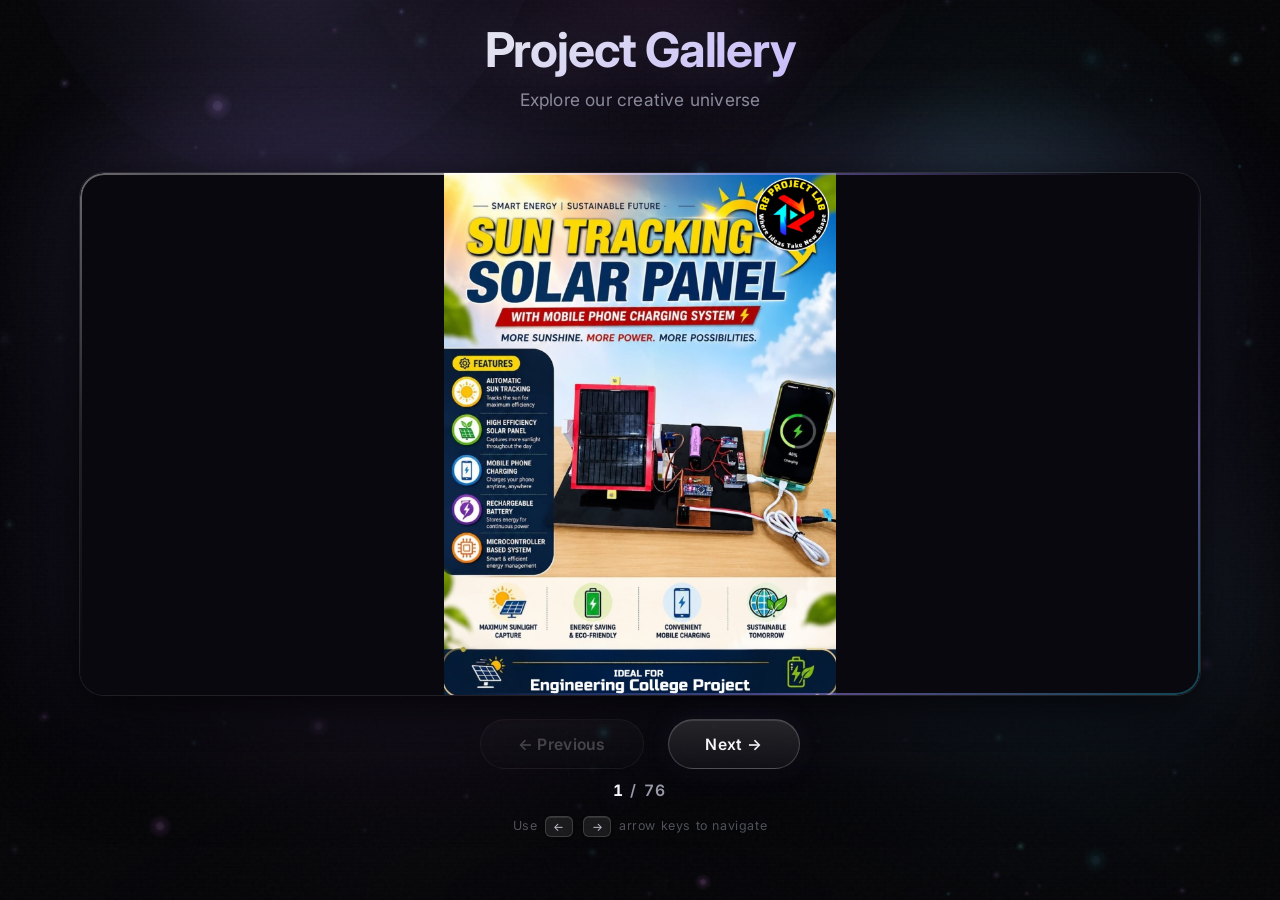
==== gallery.html @ dd918eb8 "Add files via upload" ====
<!DOCTYPE html>
<html lang="en">
<head>
  <meta charset="UTF-8" />
  <meta name="viewport" content="width=device-width, initial-scale=1.0"/>
  <title>3D Project Gallery</title>

  <link rel="preconnect" href="https://fonts.googleapis.com">
  <link rel="preconnect" href="https://fonts.gstatic.com" crossorigin>
  <link href="https://fonts.googleapis.com/css2?family=Inter:wght@300;400;500;600;700&display=swap" rel="stylesheet">

  <style>
    * {
      margin: 0;
      padding: 0;
      box-sizing: border-box;
    }

    :root {
      --bg: #050508;
      --surface: #0a0a10;
      --border: rgba(255, 255, 255, 0.08);
      --text: #f4f4f8;
      --text-muted: #9a9aab;
      --accent: #a78bfa;
      --accent-cyan: #67e8f9;
      --accent-magenta: #e879f9;
      --accent-soft: rgba(167, 139, 250, 0.35);
      --glow: rgba(167, 139, 250, 0.55);
    }

    body {
      font-family: 'Inter', system-ui, -apple-system, BlinkMacSystemFont, sans-serif;
      background: var(--bg);
      color: var(--text);
      height: 100vh;
      overflow: hidden;
      display: flex;
      flex-direction: column;
      justify-content: center;
      padding: 1.25rem;
      position: relative;
    }

    /* Multi-layer background system */
    .bg-layer {
      position: fixed;
      inset: 0;
      z-index: 0;
      pointer-events: none;
    }

    /* Enhanced animated ambient lighting */
    #ambientLight {
      position: fixed;
      top: -30%;
      left: 50%;
      transform: translateX(-50%);
      width: 180%;
      height: 80%;
      z-index: 0;
      pointer-events: none;
      opacity: 0.8;
      animation: ambientShift 15s ease-in-out infinite;
    }

    @keyframes ambientShift {
      0%, 100% { 
        filter: blur(80px);
        transform: translateX(-50%) translateY(0px);
        opacity: 0.8;
      }
      50% { 
        filter: blur(100px);
        transform: translateX(-48%) translateY(-15px);
        opacity: 0.95;
      }
    }

    /* Advanced particle canvas */
    #particleCanvas {
      position: fixed;
      top: 0;
      left: 0;
      z-index: 1;
      pointer-events: none;
    }

    /* 3D geometric shapes container */
    #geometryContainer {
      position: fixed;
      inset: 0;
      z-index: 0;
      pointer-events: none;
      perspective: 1200px;
    }

    .geometric-shape {
      position: absolute;
      filter: drop-shadow(0 0 20px rgba(167, 139, 250, 0.3));
    }

    /* Enhanced floating orbs with more depth */
    .orbs-layer {
      position: fixed;
      inset: 0;
      z-index: 0;
      pointer-events: none;
      overflow: hidden;
    }

    .orb {
      position: absolute;
      border-radius: 50%;
      filter: blur(70px);
      opacity: 0.2;
      animation: floatOrb 20s ease-in-out infinite;
      box-shadow: 0 0 80px currentColor;
    }

    .orb:nth-child(1) {
      width: 400px; height: 400px;
      background: rgba(167, 139, 250, 0.8);
      top: 5%; left: 10%;
      animation-duration: 25s;
      animation-delay: 0s;
    }

    .orb:nth-child(2) {
      width: 350px; height: 350px;
      background: rgba(34, 211, 238, 0.6);
      top: 50%; right: 5%;
      animation-duration: 22s;
      animation-delay: -7s;
    }

    .orb:nth-child(3) {
      width: 320px; height: 320px;
      background: rgba(232, 121, 249, 0.5);
      bottom: 10%; left: 20%;
      animation-duration: 28s;
      animation-delay: -12s;
    }

    .orb:nth-child(4) {
      width: 380px; height: 380px;
      background: rgba(129, 140, 248, 0.4);
      top: 20%; right: 15%;
      animation-duration: 26s;
      animation-delay: -5s;
    }

    @keyframes floatOrb {
      0%, 100% { transform: translate(0, 0) scale(1) rotate(0deg); }
      25% { transform: translate(50px, -40px) scale(1.1) rotate(90deg); }
      50% { transform: translate(-30px, 30px) scale(0.95) rotate(180deg); }
      75% { transform: translate(40px, 20px) scale(1.05) rotate(270deg); }
    }

    /* Vignette effect */
    .vignette {
      position: fixed;
      inset: 0;
      z-index: 0;
      pointer-events: none;
      background:
        radial-gradient(ellipse 85% 75% at 50% 40%, transparent 15%, rgba(5, 5, 8, 0.4) 100%),
        radial-gradient(ellipse 100% 50% at 50% 100%, rgba(5, 5, 8, 0.9) 0%, transparent 70%);
    }

    /* Enhanced scanlines */
    .scanlines {
      position: fixed;
      inset: 0;
      z-index: 0;
      pointer-events: none;
      background: repeating-linear-gradient(
        0deg,
        transparent,
        transparent 2px,
        rgba(255, 255, 255, 0.01) 2px,
        rgba(255, 255, 255, 0.01) 4px
      );
      opacity: 0.3;
      animation: scanlineGlow 8s ease-in-out infinite;
    }

    @keyframes scanlineGlow {
      0%, 100% { opacity: 0.2; }
      50% { opacity: 0.4; }
    }

    /* Noise overlay */
    .noise {
      position: fixed;
      inset: 0;
      z-index: 0;
      pointer-events: none;
      background-image: url("data:image/svg+xml,%3Csvg viewBox='0 0 256 256' xmlns='http://www.w3.org/2000/svg'%3E%3Cfilter id='n'%3E%3CfeTurbulence type='fractalNoise' baseFrequency='0.85' numOctaves='4' stitchTiles='stitch'/%3E%3C/filter%3E%3Crect width='100%25' height='100%25' filter='url(%23n)' opacity='0.05'/%3E%3C/svg%3E");
      opacity: 0.5;
      animation: noisePulse 3s ease-in-out infinite;
    }

    @keyframes noisePulse {
      0%, 100% { opacity: 0.3; }
      50% { opacity: 0.6; }
    }

    header,
    .gallery-container {
      position: relative;
      z-index: 2;
    }

    header {
      text-align: center;
      margin-bottom: 1.25rem;
      opacity: 0;
      transform: translateY(24px);
      animation: enterUp 0.9s cubic-bezier(0.22, 1, 0.36, 1) 0.2s forwards;
    }

    h1 {
      font-size: clamp(2rem, 5vw, 3rem);
      font-weight: 700;
      letter-spacing: -1.2px;
      margin-bottom: 0.6rem;
      background: linear-gradient(135deg, #ffffff 0%, #e0e0f0 40%, #c4b5fd 70%, #a5f3fc 100%);
      -webkit-background-clip: text;
      -webkit-text-fill-color: transparent;
      background-clip: text;
      filter: drop-shadow(0 0 32px rgba(167, 139, 250, 0.35));
      animation: titleGlow 3s ease-in-out infinite;
    }

    @keyframes titleGlow {
      0%, 100% { filter: drop-shadow(0 0 32px rgba(167, 139, 250, 0.35)); }
      50% { filter: drop-shadow(0 0 48px rgba(167, 139, 250, 0.55)); }
    }

    .subtitle {
      color: var(--text-muted);
      font-size: 1.08rem;
      font-weight: 400;
      max-width: 540px;
      margin: 0 auto;
      letter-spacing: 0.2px;
      opacity: 0.9;
    }

    .gallery-container {
      max-width: 1120px;
      width: 100%;
      margin: 0 auto;
      flex: 1;
      display: flex;
      flex-direction: column;
      justify-content: center;
      min-height: 0;
      opacity: 0;
      transform: translateY(32px);
      animation: enterUp 0.95s cubic-bezier(0.22, 1, 0.36, 1) 0.4s forwards;
    }

    @keyframes enterUp {
      to { opacity: 1; transform: translateY(0); }
    }

    .main-image-wrapper {
      position: relative;
      width: 100%;
      height: clamp(260px, 58vh, 600px);
      border-radius: 24px;
      overflow: hidden;
      background: var(--surface);
      box-shadow:
        0 0 0 1px rgba(255, 255, 255, 0.1),
        0 8px 40px rgba(0, 0, 0, 0.6),
        0 32px 100px rgba(0, 0, 0, 0.7),
        0 0 120px rgba(167, 139, 250, 0.2),
        inset 0 1px 0 rgba(255, 255, 255, 0.08);
      isolation: isolate;
      transition: all 0.45s cubic-bezier(0.22, 1, 0.36, 1);
      will-change: transform;
    }

    .main-image-wrapper::before {
      content: '';
      position: absolute;
      inset: 0;
      border-radius: inherit;
      padding: 2px;
      background: linear-gradient(
        145deg,
        rgba(255, 255, 255, 0.4) 0%,
        rgba(255, 255, 255, 0.1) 20%,
        transparent 40%,
        transparent 60%,
        rgba(167, 139, 250, 0.5) 80%,
        rgba(34, 211, 238, 0.3) 100%
      );
      -webkit-mask: linear-gradient(#fff 0 0) content-box, linear-gradient(#fff 0 0);
      mask: linear-gradient(#fff 0 0) content-box, linear-gradient(#fff 0 0);
      -webkit-mask-composite: xor;
      mask-composite: exclude;
      pointer-events: none;
      z-index: 3;
      animation: rimGlow 4s ease-in-out infinite;
    }

    @keyframes rimGlow {
      0%, 100% { opacity: 1; }
      50% { opacity: 0.7; }
    }

    .main-image-wrapper::after {
      content: '';
      position: absolute;
      top: 0;
      left: 8%;
      right: 8%;
      height: 2px;
      background: linear-gradient(
        90deg,
        transparent,
        rgba(255, 255, 255, 0.6),
        rgba(167, 139, 250, 0.5),
        transparent
      );
      z-index: 4;
      pointer-events: none;
      animation: highlightShimmer 3s ease-in-out infinite;
    }

    @keyframes highlightShimmer {
      0%, 100% { opacity: 0.5; transform: translateX(-10px); }
      50% { opacity: 1; transform: translateX(10px); }
    }

    .main-image {
      position: absolute;
      inset: 0;
      width: 100%;
      height: 100%;
      object-fit: contain;
      object-position: center;
      opacity: 0;
      transform: scale(1.08);
      filter: blur(8px);
      transition: 
        opacity 0.7s cubic-bezier(0.22, 1, 0.36, 1),
        transform 0.9s cubic-bezier(0.22, 1, 0.36, 1),
        filter 0.7s cubic-bezier(0.22, 1, 0.36, 1);
      will-change: opacity, transform, filter;
      background: #08080e;
    }

    .main-image.active {
      opacity: 1;
      transform: scale(1);
      filter: blur(0);
    }

    .main-image.error {
      opacity: 0.35;
      object-fit: contain;
      background: repeating-linear-gradient(
        45deg,
        #15151c,
        #15151c 12px,
        #0e0e14 12px,
        #0e0e14 24px
      );
      filter: none;
    }

    .loading-overlay {
      position: absolute;
      inset: 0;
      background: rgba(6, 6, 10, 0.85);
      backdrop-filter: blur(12px);
      -webkit-backdrop-filter: blur(12px);
      display: flex;
      flex-direction: column;
      align-items: center;
      justify-content: center;
      gap: 1.1rem;
      color: var(--text-muted);
      font-size: 0.95rem;
      font-weight: 500;
      letter-spacing: 0.3px;
      pointer-events: none;
      transition: opacity 0.45s ease;
      opacity: 1;
      z-index: 2;
    }

    .loading-overlay.hidden {
      opacity: 0;
      pointer-events: none;
    }

    .spinner {
      width: 40px;
      height: 40px;
      border: 3px solid rgba(255, 255, 255, 0.08);
      border-top-color: var(--accent);
      border-right-color: var(--accent-cyan);
      border-bottom-color: var(--accent-magenta);
      border-radius: 50%;
      animation: spinAdvanced 0.8s linear infinite;
      box-shadow: 
        0 0 24px var(--accent-soft), 
        0 0 8px rgba(103, 232, 249, 0.4),
        inset 0 0 12px rgba(167, 139, 250, 0.2);
    }

    @keyframes spinAdvanced {
      0% { transform: rotate(0deg) scale(1); }
      50% { transform: rotate(180deg) scale(1.05); }
      100% { transform: rotate(360deg) scale(1); }
    }

    .controls {
      display: flex;
      justify-content: center;
      align-items: center;
      gap: 1.5rem;
      margin: 1.5rem 0 0.75rem;
      flex-wrap: wrap;
      opacity: 0;
      transform: translateY(16px);
      animation: enterUp 0.8s cubic-bezier(0.22, 1, 0.36, 1) 0.6s forwards;
    }

    .btn {
      position: relative;
      padding: 0.92rem 2.3rem;
      font-size: 0.98rem;
      font-weight: 600;
      font-family: inherit;
      border: 1px solid rgba(255, 255, 255, 0.2);
      background: linear-gradient(
        180deg,
        rgba(255, 255, 255, 0.12) 0%,
        rgba(255, 255, 255, 0.04) 100%
      );
      color: var(--text);
      border-radius: 999px;
      cursor: pointer;
      transition: all 0.3s cubic-bezier(0.22, 1, 0.36, 1);
      backdrop-filter: blur(20px);
      -webkit-backdrop-filter: blur(20px);
      overflow: hidden;
      letter-spacing: 0.3px;
      box-shadow:
        0 4px 15px rgba(0, 0, 0, 0.4),
        0 0 30px rgba(167, 139, 250, 0.1),
        inset 0 1px 0 rgba(255, 255, 255, 0.12);
    }

    .btn::before {
      content: '';
      position: absolute;
      inset: 0;
      background: linear-gradient(
        120deg,
        transparent 0%,
        rgba(255, 255, 255, 0.25) 45%,
        transparent 90%
      );
      opacity: 0;
      transition: opacity 0.35s ease;
      transform: translateX(-30%);
    }

    .btn:hover:not(:disabled)::before {
      opacity: 1;
      animation: lightSweep 0.6s ease;
    }

    @keyframes lightSweep {
      from { transform: translateX(-100%); }
      to { transform: translateX(100%); }
    }

    .btn:hover:not(:disabled) {
      background: linear-gradient(
        180deg,
        rgba(255, 255, 255, 0.18) 0%,
        rgba(255, 255, 255, 0.06) 100%
      );
      border-color: rgba(167, 139, 250, 0.6);
      transform: translateY(-4px) scale(1.03);
      box-shadow:
        0 16px 50px rgba(0, 0, 0, 0.5),
        0 0 50px rgba(167, 139, 250, 0.3),
        0 0 25px rgba(103, 232, 249, 0.2),
        inset 0 1px 0 rgba(255, 255, 255, 0.2);
    }

    .btn:active:not(:disabled) {
      transform: translateY(-1px) scale(0.98);
    }

    .btn:disabled {
      opacity: 0.25;
      cursor: not-allowed;
      box-shadow: none;
    }

    .counter {
      text-align: center;
      color: var(--text-muted);
      font-size: 0.98rem;
      font-weight: 600;
      letter-spacing: 1.6px;
      font-variant-numeric: tabular-nums;
      opacity: 0;
      animation: enterUp 0.7s cubic-bezier(0.22, 1, 0.36, 1) 0.75s forwards;
    }

    .counter span {
      color: var(--text);
      font-weight: 700;
      text-shadow: 0 0 24px rgba(167, 139, 250, 0.45);
    }

    .hint {
      text-align: center;
      margin-top: 1rem;
      font-size: 0.78rem;
      color: rgba(154, 154, 171, 0.5);
      letter-spacing: 0.6px;
      font-weight: 400;
      opacity: 0;
      animation: enterUp 0.7s cubic-bezier(0.22, 1, 0.36, 1) 0.9s forwards;
    }

    .hint kbd {
      display: inline-block;
      padding: 0.14rem 0.45rem;
      margin: 0 0.18rem;
      font-size: 0.72rem;
      font-family: inherit;
      background: rgba(255, 255, 255, 0.08);
      border: 1px solid rgba(255, 255, 255, 0.15);
      border-radius: 6px;
      color: rgba(220, 220, 235, 0.9);
      box-shadow: 
        inset 0 1px 0 rgba(255, 255, 255, 0.1),
        0 1px 3px rgba(0, 0, 0, 0.3);
    }

    @media (max-width: 640px) {
      body { padding: 0.85rem; }
      .main-image-wrapper { 
        height: clamp(230px, 52vh, 480px); 
        border-radius: 18px; 
      }
      .btn { 
        padding: 0.8rem 1.7rem; 
        font-size: 0.93rem; 
      }
      .hint { display: none; }
      h1 { font-size: 1.85rem; }
      .orb { display: none; }
      #geometryContainer { display: none; }
    }

    @media (prefers-reduced-motion: reduce) {
      * { animation: none !important; transition: none !important; }
      header,
      .gallery-container,
      .controls,
      .counter,
      .hint {
        opacity: 1 !important;
        transform: none !important;
      }
    }
  </style>
</head>
<body>

  <!-- Background layers -->
  <div class="bg-layer">
    <svg id="ambientLight" viewBox="0 0 1200 800">
      <defs>
        <radialGradient id="grad1" cx="50%" cy="50%" r="60%">
          <stop offset="0%" style="stop-color:rgba(167,139,250,0.4);stop-opacity:1" />
          <stop offset="50%" style="stop-color:rgba(167,139,250,0.1);stop-opacity:1" />
          <stop offset="100%" style="stop-color:rgba(167,139,250,0);stop-opacity:1" />
        </radialGradient>
        <radialGradient id="grad2" cx="50%" cy="50%" r="60%">
          <stop offset="0%" style="stop-color:rgba(103,232,249,0.3);stop-opacity:1" />
          <stop offset="60%" style="stop-color:rgba(103,232,249,0.05);stop-opacity:1" />
          <stop offset="100%" style="stop-color:rgba(103,232,249,0);stop-opacity:1" />
        </radialGradient>
        <radialGradient id="grad3" cx="50%" cy="50%" r="60%">
          <stop offset="0%" style="stop-color:rgba(232,121,249,0.25);stop-opacity:1" />
          <stop offset="50%" style="stop-color:rgba(232,121,249,0.05);stop-opacity:1" />
          <stop offset="100%" style="stop-color:rgba(232,121,249,0);stop-opacity:1" />
        </radialGradient>
      </defs>
      <ellipse cx="200" cy="150" rx="300" ry="350" fill="url(#grad1)"/>
      <ellipse cx="1000" cy="600" rx="280" ry="320" fill="url(#grad2)"/>
      <ellipse cx="600" cy="200" rx="320" ry="280" fill="url(#grad3)"/>
    </svg>
  </div>

  <!-- Particle Canvas -->
  <canvas id="particleCanvas"></canvas>

  <!-- 3D Geometry -->
  <div id="geometryContainer"></div>

  <!-- Floating Orbs -->
  <div class="orbs-layer">
    <div class="orb"></div>
    <div class="orb"></div>
    <div class="orb"></div>
    <div class="orb"></div>
  </div>

  <!-- Effects -->
  <div class="vignette"></div>
  <div class="scanlines"></div>
  <div class="noise"></div>

  <!-- Content -->
  <header>
    <h1>Project Gallery</h1>
    <p class="subtitle">Explore our creative universe</p>
  </header>

  <div class="gallery-container">
    <div class="main-image-wrapper" id="imageWrapper">
      <div class="loading-overlay" id="loader">
        <div class="spinner"></div>
        <span>Loading...</span>
      </div>
    </div>

    <div class="controls">
      <button class="btn" id="prevBtn" disabled>← Previous</button>
      <button class="btn" id="nextBtn">Next →</button>
    </div>

    <div class="counter" id="counter"><span>1</span> / ?</div>
    <p class="hint">Use <kbd>←</kbd> <kbd>→</kbd> arrow keys to navigate</p>
  </div>

  <script>
    // ═══════════════════════════════════════════════════════════════
    // ENHANCED 3D PARTICLE SYSTEM
    // ═══════════════════════════════════════════════════════════════
    class ParticleSystem {
      constructor(canvasId) {
        this.canvas = document.getElementById(canvasId);
        this.ctx = this.canvas.getContext('2d', { alpha: true });
        this.particles = [];
        this.mouse = { x: -9999, y: -9999 };
        this.dpr = Math.min(window.devicePixelRatio || 1, 2);
        this.time = 0;
        
        this.colors = [
          { r: 167, g: 139, b: 250 },
          { r: 103, g: 232, b: 249 },
          { r: 232, g: 121, b: 249 },
          { r: 129, g: 140, b: 248 },
          { r: 94, g: 234, b: 212 },
          { r: 192, g: 132, b: 252 },
          { r: 34, g: 211, b: 238 },
        ];
        
        this.init();
        this.setupEventListeners();
        this.animate();
      }

      init() {
        this.resize();
        const count = Math.min(150, Math.floor((this.w * this.h) / 8000));
        for (let i = 0; i < count; i++) {
          this.particles.push(this.createParticle());
        }
      }

      resize() {
        this.w = window.innerWidth;
        this.h = window.innerHeight;
        this.canvas.width = this.w * this.dpr;
        this.canvas.height = this.h * this.dpr;
        this.canvas.style.width = this.w + 'px';
        this.canvas.style.height = this.h + 'px';
        this.ctx.setTransform(this.dpr, 0, 0, this.dpr, 0, 0);
      }

      createParticle() {
        const depth = 0.2 + Math.random() * 0.8;
        const size = (8 + Math.random() * 28) * depth;
        const color = this.colors[Math.floor(Math.random() * this.colors.length)];
        const angle = Math.random() * Math.PI * 2;
        const speed = 0.2 + Math.random() * 0.6;
        
        return {
          x: Math.random() * this.w,
          y: Math.random() * this.h,
          vx: Math.cos(angle) * speed * depth,
          vy: Math.sin(angle) * speed * depth - 0.15,
          size,
          depth,
          color,
          alpha: 0.05 + Math.random() * 0.25 * depth,
          rotation: Math.random() * Math.PI * 2,
          rotSpeed: (Math.random() - 0.5) * 0.012,
          pulse: Math.random() * Math.PI * 2,
          wobble: Math.random() * Math.PI * 2,
          maxAlpha: 0.05 + Math.random() * 0.25 * depth,
        };
      }

      drawParticle(p) {
        const { x, y, size, color, alpha, depth, rotation, pulse, wobble } = p;
        const pulseFactor = 0.7 + 0.3 * Math.sin(pulse);
        const wobbleFactor = 0.1 * Math.sin(wobble);
        const finalAlpha = alpha * pulseFactor * (0.6 + 0.4 * (1 - depth));

        this.ctx.save();
        this.ctx.translate(x, y + wobbleFactor);
        this.ctx.rotate(rotation);
        this.ctx.globalAlpha = finalAlpha;

        // Glow effect
        this.ctx.shadowColor = `rgba(${color.r},${color.g},${color.b},0.8)`;
        this.ctx.shadowBlur = 20 * depth + 8;
        this.ctx.shadowOffsetX = 0;
        this.ctx.shadowOffsetY = 0;

        // Radial gradient
        const grad = this.ctx.createRadialGradient(0, 0, 0, 0, 0, size / 2);
        grad.addColorStop(0, `rgba(${color.r},${color.g},${color.b},1)`);
        grad.addColorStop(0.4, `rgba(${color.r},${color.g},${color.b},0.6)`);
        grad.addColorStop(1, `rgba(${color.r},${color.g},${color.b},0)`);
        this.ctx.fillStyle = grad;

        this.ctx.beginPath();
        this.ctx.arc(0, 0, size / 2, 0, Math.PI * 2);
        this.ctx.fill();

        // Inner bright core
        this.ctx.globalAlpha = finalAlpha * 0.5;
        this.ctx.fillStyle = `rgba(255, 255, 255, 0.8)`;
        this.ctx.beginPath();
        this.ctx.arc(0, 0, size / 6, 0, Math.PI * 2);
        this.ctx.fill();

        this.ctx.restore();
      }

      updateParticle(p) {
        // Mouse repulsion
        const dx = p.x - this.mouse.x;
        const dy = p.y - this.mouse.y;
        const dist = Math.hypot(dx, dy);
        
        if (dist < 250) {
          const force = (1 - dist / 250) * 0.5;
          const angle = Math.atan2(dy, dx);
          p.vx += Math.cos(angle) * force * 0.8;
          p.vy += Math.sin(angle) * force * 0.8;
        }

        // Damping and physics
        p.vx *= 0.988;
        p.vy *= 0.988;
        p.x += p.vx;
        p.y += p.vy;

        // Rotation and pulse
        p.rotation += p.rotSpeed;
        p.pulse += 0.016;
        p.wobble += 0.008;

        // Wrap around
        const margin = 100;
        if (p.y < -margin) p.y = this.h + margin;
        if (p.y > this.h + margin) p.y = -margin;
        if (p.x < -margin) p.x = this.w + margin;
        if (p.x > this.w + margin) p.x = -margin;
      }

      setupEventListeners() {
        window.addEventListener('mousemove', (e) => {
          this.mouse.x = e.clientX;
          this.mouse.y = e.clientY;
        });

        window.addEventListener('mouseleave', () => {
          this.mouse.x = -9999;
          this.mouse.y = -9999;
        });

        window.addEventListener('resize', () => this.resize());
      }

      animate() {
        this.ctx.clearRect(0, 0, this.w, this.h);
        
        for (const p of this.particles) {
          this.updateParticle(p);
          this.drawParticle(p);
        }

        this.time++;
        requestAnimationFrame(() => this.animate());
      }
    }

    new ParticleSystem('particleCanvas');

    // ═══════════════════════════════════════════════════════════════
    // 3D GEOMETRIC SHAPES
    // ═══════════════════════════════════════════════════════════════
    class GeometricShape {
      constructor(x, y, size, color, duration) {
        this.element = document.createElement('div');
        this.x = x;
        this.y = y;
        this.size = size;
        this.color = color;
        this.duration = duration;
        this.time = 0;
        this.rotX = Math.random() * Math.PI * 2;
        this.rotY = Math.random() * Math.PI * 2;
        this.rotZ = Math.random() * Math.PI * 2;
        this.rotSpeedX = (Math.random() - 0.5) * 0.005;
        this.rotSpeedY = (Math.random() - 0.5) * 0.005;
        this.rotSpeedZ = (Math.random() - 0.5) * 0.005;
        
        this.createShape();
        document.getElementById('geometryContainer').appendChild(this.element);
      }

      createShape() {
        this.element.className = 'geometric-shape';
        this.element.innerHTML = `
          <svg width="${this.size}" height="${this.size}" viewBox="0 0 100 100">
            <defs>
              <linearGradient id="grad${Math.random()}" x1="0%" y1="0%" x2="100%" y2="100%">
                <stop offset="0%" style="stop-color:${this.color};stop-opacity:0.8" />
                <stop offset="100%" style="stop-color:${this.color};stop-opacity:0.2" />
              </linearGradient>
            </defs>
            <path d="M50,10 L90,90 L10,90 Z" fill="url(#grad${Math.random()})" stroke="${this.color}" stroke-width="2" opacity="0.6"/>
          </svg>
        `;
        this.element.style.left = this.x + 'px';
        this.element.style.top = this.y + 'px';
        this.element.style.width = this.size + 'px';
        this.element.style.height = this.size + 'px';
      }

      update() {
        this.time += 0.016;
        const progress = (this.time % this.duration) / this.duration;
        
        this.rotX += this.rotSpeedX;
        this.rotY += this.rotSpeedY;
        this.rotZ += this.rotSpeedZ;
        
        const float = Math.sin(progress * Math.PI * 2) * 30;
        const scale = 0.8 + Math.sin(progress * Math.PI * 2) * 0.2;
        
        this.element.style.transform = `
          translate(${this.x}px, ${this.y + float}px)
          rotateX(${this.rotX}rad)
          rotateY(${this.rotY}rad)
          rotateZ(${this.rotZ}rad)
          scale(${scale})
        `;
        this.element.style.opacity = 0.4 + 0.3 * Math.sin(progress * Math.PI * 2);
      }
    }

    // Create floating shapes
    const shapes = [];
    const colors = ['rgba(167,139,250,0.8)', 'rgba(103,232,249,0.8)', 'rgba(232,121,249,0.8)', 'rgba(129,140,248,0.8)'];
    
    for (let i = 0; i < 6; i++) {
      const x = Math.random() * window.innerWidth;
      const y = Math.random() * window.innerHeight;
      const size = 40 + Math.random() * 80;
      const color = colors[Math.floor(Math.random() * colors.length)];
      const duration = 8 + Math.random() * 6;
      shapes.push(new GeometricShape(x, y, size, color, duration));
    }

    function animateShapes() {
      for (const shape of shapes) {
        shape.update();
      }
      requestAnimationFrame(animateShapes);
    }
    animateShapes();

    // ═══════════════════════════════════════════════════════════════
    // LIGHT TILT EFFECT
    // ═══════════════════════════════════════════════════════════════
    const wrapper = document.getElementById('imageWrapper');
    let targetX = 0, targetY = 0;
    let currentX = 0, currentY = 0;

    if (wrapper && !window.matchMedia('(prefers-reduced-motion: reduce)').matches) {
      document.addEventListener('mousemove', e => {
        const rect = wrapper.getBoundingClientRect();
        const cx = rect.left + rect.width / 2;
        const cy = rect.top + rect.height / 2;
        targetX = (e.clientX - cx) / rect.width * 8;
        targetY = (e.clientY - cy) / rect.height * 5;
      });

      document.addEventListener('mouseleave', () => {
        targetX = 0;
        targetY = 0;
      });

      function animateTilt() {
        currentX += (targetX - currentX) * 0.1;
        currentY += (targetY - currentY) * 0.1;
        wrapper.style.transform = `perspective(1200px) rotateY(${currentX}deg) rotateX(${-currentY}deg)`;
        requestAnimationFrame(animateTilt);
      }
      animateTilt();
    }

    // ═══════════════════════════════════════════════════════════════
    // GALLERY LOGIC
    // ═══════════════════════════════════════════════════════════════
    const projects = [
      { src: "pn1.jpeg", alt: "Neon UI concept" },
      { src: "pn2.jpeg", alt: "Neon UI concept" },
      { src: "pn3.jpeg", alt: "Neon UI concept" },
      { src: "pn4.jpeg", alt: "Neon UI concept" },
      { src: "pn5.jpeg", alt: "Neon UI concept" },
      { src: "pn6.jpeg", alt: "Neon UI concept" },
      { src: "pn7.jpeg", alt: "Neon UI concept" },
      { src: "pn8.jpeg", alt: "Neon UI concept" },
      { src: "pn9.jpeg", alt: "Neon UI concept" },
      { src: "pn10.jpeg", alt: "Neon UI concept" },
      { src: "pn11.jpeg", alt: "Neon UI concept" },
      { src: "pn12.jpeg", alt: "Neon UI concept" },
      { src: "pn13.jpeg", alt: "Neon UI concept" },
      { src: "pn14.jpeg", alt: "Neon UI concept" },
      { src: "pn15.jpeg", alt: "Neon UI concept" },
      { src: "pn16.jpeg", alt: "Neon UI concept" },
      { src: "pn17.jpeg", alt: "Neon UI concept" },
      { src: "pn18.jpeg", alt: "Neon UI concept" },
      { src: "pn19.jpeg", alt: "Neon UI concept" },
      { src: "pn20.jpeg", alt: "Neon UI concept" },
      { src: "pn21.jpeg", alt: "Neon UI concept" },
      { src: "pn22.jpeg", alt: "Neon UI concept" },
      { src: "pn23.jpeg", alt: "Neon UI concept" },
      { src: "pn24.jpeg", alt: "Neon UI concept" },
      { src: "pn25.jpeg", alt: "Neon UI concept" },
      { src: "pn26.jpeg", alt: "Neon UI concept" },
      { src: "pn27.jpeg", alt: "Neon UI concept" },
      { src: "p1.jpeg", alt: "Code on dark screen" },
      { src: "p2.jpeg", alt: "Laptop with colorful terminal" },
      { src: "p3.jpeg", alt: "Abstract digital art" },
      { src: "p4.jpeg", alt: "Neon UI concept" },
      { src: "p5.jpeg", alt: "Neon UI concept" },
      { src: "p6.jpeg", alt: "Neon UI concept" },
      { src: "p7.jpeg", alt: "Neon UI concept" },
      { src: "p8.jpeg", alt: "Neon UI concept" },
      { src: "p9.jpeg", alt: "Neon UI concept" },
      { src: "p10.jpeg", alt: "Neon UI concept" },
      { src: "p11.jpeg", alt: "Neon UI concept" },
      { src: "p12.jpeg", alt: "Neon UI concept" },
      { src: "p13.jpeg", alt: "Neon UI concept" },
      { src: "p14.jpeg", alt: "Neon UI concept" },
      { src: "p15.jpeg", alt: "Neon UI concept" },
      { src: "p16.jpeg", alt: "Neon UI concept" },
      { src: "p17.jpeg", alt: "Neon UI concept" },
      { src: "p18.jpeg", alt: "Neon UI concept" },
      { src: "p19.jpeg", alt: "Neon UI concept" },
      { src: "p20.jpeg", alt: "Neon UI concept" },
      { src: "p21.jpeg", alt: "Neon UI concept" },
      { src: "p22.jpeg", alt: "Neon UI concept" },
      { src: "p23.jpeg", alt: "Neon UI concept" },
      { src: "p24.jpeg", alt: "Neon UI concept" },
      { src: "p25.jpeg", alt: "Neon UI concept" },
      { src: "p26.jpeg", alt: "Neon UI concept" },
      { src: "p27.jpeg", alt: "Neon UI concept" },
      { src: "p28.jpeg", alt: "Neon UI concept" },
      { src: "p29.jpeg", alt: "Neon UI concept" },
      { src: "p30.jpeg", alt: "Neon UI concept" },
      { src: "p31.jpeg", alt: "Neon UI concept" },
      { src: "p32.jpeg", alt: "Neon UI concept" },
      { src: "p33.jpeg", alt: "Neon UI concept" },
      { src: "p34.jpeg", alt: "Neon UI concept" },
      { src: "p35.jpeg", alt: "Neon UI concept" },
      { src: "p36.jpeg", alt: "Neon UI concept" },
      { src: "p37.jpeg", alt: "Neon UI concept" },
      { src: "p38.jpeg", alt: "Neon UI concept" },
      { src: "p39.jpeg", alt: "Neon UI concept" },
      { src: "p40.jpeg", alt: "Neon UI concept" },
      { src: "p41.jpeg", alt: "Neon UI concept" },
      { src: "p42.jpeg", alt: "Neon UI concept" },
      { src: "p43.jpeg", alt: "Neon UI concept" },
      { src: "p44.jpeg", alt: "Neon UI concept" },
      { src: "p45.jpeg", alt: "Neon UI concept" },
      { src: "p46.jpeg", alt: "Neon UI concept" },
      { src: "p47.jpeg", alt: "Neon UI concept" },
      { src: "p48.jpeg", alt: "Neon UI concept" },
      { src: "p49.jpeg", alt: "Neon UI concept" },
    ];

    let currentIndex = 0;
    const imageWrapper = document.getElementById('imageWrapper');
    const loader = document.getElementById('loader');
    const counterEl = document.getElementById('counter');
    const prevBtn = document.getElementById('prevBtn');
    const nextBtn = document.getElementById('nextBtn');

    projects.forEach((project, i) => {
      const img = new Image();
      img.src = project.src;
      img.alt = project.alt || `Project ${i + 1}`;
      img.className = 'main-image';
      if (i === 0) {
        img.classList.add('active');
        img.onload = () => loader.classList.add('hidden');
        img.onerror = () => img.classList.add('error');
      }
      imageWrapper.appendChild(img);
    });

    const allImages = document.querySelectorAll('.main-image');

    function showImage(idx) {
      if (idx < 0 || idx >= projects.length) return;

      allImages.forEach(img => img.classList.remove('active'));
      const targetImg = allImages[idx];
      targetImg.classList.add('active');

      if (!targetImg.complete) {
        loader.classList.remove('hidden');
        targetImg.onload = () => loader.classList.add('hidden');
        targetImg.onerror = () => {
          targetImg.classList.add('error');
          loader.classList.add('hidden');
        };
      } else {
        loader.classList.add('hidden');
      }

      currentIndex = idx;
      counterEl.innerHTML = `<span>${idx + 1}</span> / ${projects.length}`;

      prevBtn.disabled = idx === 0;
      nextBtn.disabled = idx === projects.length - 1;
    }

    prevBtn.addEventListener('click', () => showImage(currentIndex - 1));
    nextBtn.addEventListener('click', () => showImage(currentIndex + 1));

    window.addEventListener('keydown', e => {
      if (e.key === 'ArrowLeft') showImage(currentIndex - 1);
      if (e.key === 'ArrowRight') showImage(currentIndex + 1);
    });

    showImage(0);
  </script>

</body>
</html>
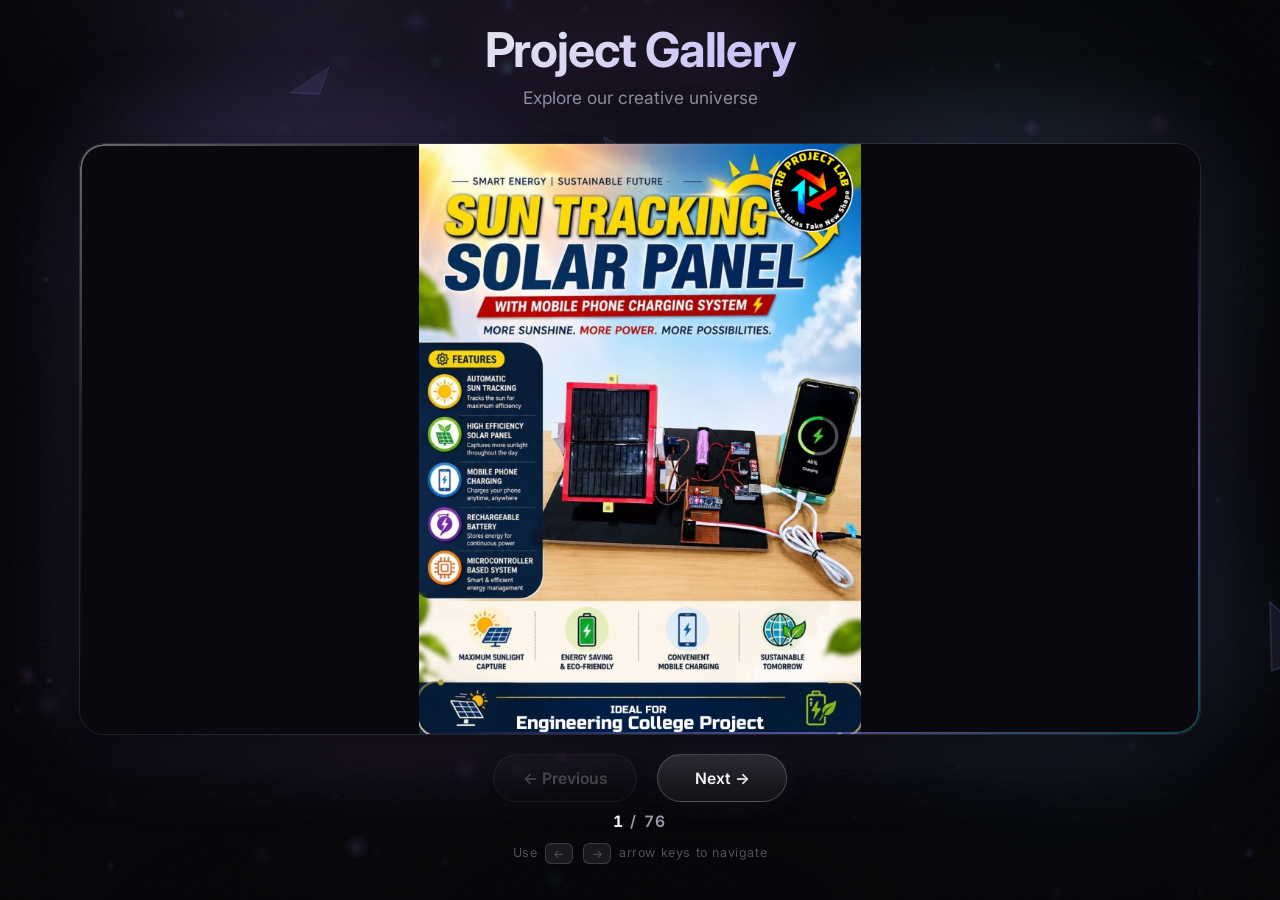
==== commit 7dce26ba: "Update gallery.html" ====
--- a/gallery.html
+++ b/gallery.html
@@ -1,1079 +1,596 @@
 <!DOCTYPE html>
 <html lang="en">
 <head>
-  <meta charset="UTF-8" />
-  <meta name="viewport" content="width=device-width, initial-scale=1.0"/>
-  <title>3D Project Gallery</title>
-
-  <link rel="preconnect" href="https://fonts.googleapis.com">
-  <link rel="preconnect" href="https://fonts.gstatic.com" crossorigin>
-  <link href="https://fonts.googleapis.com/css2?family=Inter:wght@300;400;500;600;700&display=swap" rel="stylesheet">
-
-  <style>
-    * {
-      margin: 0;
-      padding: 0;
-      box-sizing: border-box;
+<meta charset="UTF-8">
+<meta name="viewport" content="width=device-width, initial-scale=1.0, viewport-fit=cover">
+<title>3D Project Gallery</title>
+<link rel="preload" as="image" href="pn1.jpeg">
+<link rel="preconnect" href="https://fonts.googleapis.com">
+<link rel="preconnect" href="https://fonts.gstatic.com" crossorigin>
+<link href="https://fonts.googleapis.com/css2?family=Inter:wght@300;400;500;600;700&display=swap" rel="stylesheet">
+
+<style>
+*{margin:0;padding:0;box-sizing:border-box;}
+
+:root{
+--bg:#050508;--surface:#0a0a10;
+--text:#f4f4f8;--text-muted:#9a9aab;
+--accent:#a78bfa;--accent-cyan:#67e8f9;--accent-magenta:#e879f9;
+--accent-soft:rgba(167,139,250,0.35);
+}
+
+html{height:100%;}
+
+body{
+font-family:'Inter',system-ui,-apple-system,sans-serif;
+background:var(--bg);
+color:var(--text);
+height:100vh;
+height:100dvh;               /* real visible height on phones */
+overflow:hidden;
+display:flex;
+flex-direction:column;
+justify-content:center;
+padding:1.25rem;
+padding-bottom:max(1.25rem,env(safe-area-inset-bottom));
+position:relative;
+}
+
+/* ===== BACKGROUND ===== */
+.bg-layer,.orbs-layer,.vignette,.scanlines,.noise,#geometryContainer{
+position:fixed;inset:0;z-index:0;pointer-events:none;
+}
+#geometryContainer{perspective:1200px;}
+.orbs-layer{overflow:hidden;}
+
+#ambientLight{
+position:fixed;top:-30%;left:50%;transform:translateX(-50%);
+width:180%;height:80%;z-index:0;pointer-events:none;opacity:.8;
+filter:blur(80px);
+animation:ambientShift 15s ease-in-out infinite;
+}
+@keyframes ambientShift{
+0%,100%{transform:translateX(-50%) translateY(0);opacity:.8;}
+50%{transform:translateX(-48%) translateY(-15px);opacity:.95;}
+}
+
+#particleCanvas{position:fixed;top:0;left:0;z-index:1;pointer-events:none;}
+
+.geometric-shape{position:absolute;filter:drop-shadow(0 0 20px rgba(167,139,250,.3));}
+
+.orb{position:absolute;border-radius:50%;filter:blur(70px);opacity:.2;animation:floatOrb 20s ease-in-out infinite;}
+.orb:nth-child(1){width:400px;height:400px;background:rgba(167,139,250,.8);top:5%;left:10%;animation-duration:25s;}
+.orb:nth-child(2){width:350px;height:350px;background:rgba(34,211,238,.6);top:50%;right:5%;animation-duration:22s;animation-delay:-7s;}
+.orb:nth-child(3){width:320px;height:320px;background:rgba(232,121,249,.5);bottom:10%;left:20%;animation-duration:28s;animation-delay:-12s;}
+.orb:nth-child(4){width:380px;height:380px;background:rgba(129,140,248,.4);top:20%;right:15%;animation-duration:26s;animation-delay:-5s;}
+@keyframes floatOrb{
+0%,100%{transform:translate(0,0) scale(1);}
+25%{transform:translate(50px,-40px) scale(1.1);}
+50%{transform:translate(-30px,30px) scale(.95);}
+75%{transform:translate(40px,20px) scale(1.05);}
+}
+
+.vignette{
+background:
+radial-gradient(ellipse 85% 75% at 50% 40%,transparent 15%,rgba(5,5,8,.4) 100%),
+radial-gradient(ellipse 100% 50% at 50% 100%,rgba(5,5,8,.9) 0%,transparent 70%);
+}
+.scanlines{
+background:repeating-linear-gradient(0deg,transparent,transparent 2px,rgba(255,255,255,.01) 2px,rgba(255,255,255,.01) 4px);
+opacity:.3;
+}
+.noise{
+background-image:url("data:image/svg+xml,%3Csvg viewBox='0 0 256 256' xmlns='http://www.w3.org/2000/svg'%3E%3Cfilter id='n'%3E%3CfeTurbulence type='fractalNoise' baseFrequency='0.85' numOctaves='4' stitchTiles='stitch'/%3E%3C/filter%3E%3Crect width='100%25' height='100%25' filter='url(%23n)' opacity='0.05'/%3E%3C/svg%3E");
+opacity:.4;
+}
+
+/* ===== HEADER ===== */
+header,.gallery-container{position:relative;z-index:2;}
+
+header{
+text-align:center;
+margin-bottom:1.25rem;
+opacity:0;transform:translateY(24px);
+animation:enterUp .9s cubic-bezier(.22,1,.36,1) .2s forwards;
+}
+
+h1{
+font-size:clamp(1.8rem,5vw,3rem);
+font-weight:700;
+letter-spacing:-1.2px;
+margin-bottom:.5rem;
+background:linear-gradient(135deg,#fff 0%,#e0e0f0 40%,#c4b5fd 70%,#a5f3fc 100%);
+-webkit-background-clip:text;background-clip:text;
+-webkit-text-fill-color:transparent;
+filter:drop-shadow(0 0 32px rgba(167,139,250,.35));
+}
+
+.subtitle{color:var(--text-muted);font-size:clamp(.95rem,2.5vw,1.08rem);max-width:540px;margin:0 auto;opacity:.9;}
+
+.gallery-container{
+max-width:1120px;width:100%;margin:0 auto;
+flex:1;display:flex;flex-direction:column;justify-content:center;min-height:0;
+opacity:0;transform:translateY(32px);
+animation:enterUp .95s cubic-bezier(.22,1,.36,1) .4s forwards;
+}
+
+@keyframes enterUp{to{opacity:1;transform:translateY(0);}}
+
+/* ===== IMAGE STAGE ===== */
+.main-image-wrapper{
+position:relative;
+width:100%;
+height:clamp(200px,calc(100vh - 310px),600px);
+height:clamp(200px,calc(100dvh - 310px),600px);
+border-radius:24px;
+overflow:hidden;
+background:var(--surface);
+box-shadow:0 0 0 1px rgba(255,255,255,.1),0 8px 40px rgba(0,0,0,.6),0 0 100px rgba(167,139,250,.2);
+isolation:isolate;
+touch-action:pan-y;           /* lets us detect horizontal swipes */
+}
+
+.main-image-wrapper::before{
+content:'';position:absolute;inset:0;border-radius:inherit;padding:2px;
+background:linear-gradient(145deg,rgba(255,255,255,.4) 0%,rgba(255,255,255,.1) 20%,transparent 40%,transparent 60%,rgba(167,139,250,.5) 80%,rgba(34,211,238,.3) 100%);
+-webkit-mask:linear-gradient(#fff 0 0) content-box,linear-gradient(#fff 0 0);
+mask:linear-gradient(#fff 0 0) content-box,linear-gradient(#fff 0 0);
+-webkit-mask-composite:xor;mask-composite:exclude;
+pointer-events:none;z-index:3;
+}
+
+.main-image{
+position:absolute;inset:0;width:100%;height:100%;
+object-fit:contain;object-position:center;
+opacity:0;transform:scale(1.04);
+transition:opacity .45s ease,transform .6s cubic-bezier(.22,1,.36,1);
+background:#08080e;
+}
+.main-image.active{opacity:1;transform:scale(1);}
+
+.loading-overlay{
+position:absolute;inset:0;
+background:rgba(6,6,10,.85);
+display:flex;flex-direction:column;align-items:center;justify-content:center;
+gap:1rem;padding:1rem;text-align:center;
+color:var(--text-muted);font-size:.95rem;font-weight:500;
+pointer-events:none;
+transition:opacity .35s ease;
+opacity:1;z-index:2;
+}
+.loading-overlay.hidden{opacity:0;pointer-events:none;}
+.loading-overlay.error{cursor:pointer;pointer-events:auto;color:#fca5a5;}
+.loading-overlay.error .spinner{display:none;}
+
+.spinner{
+width:40px;height:40px;
+border:3px solid rgba(255,255,255,.08);
+border-top-color:var(--accent);
+border-right-color:var(--accent-cyan);
+border-bottom-color:var(--accent-magenta);
+border-radius:50%;
+animation:spin .8s linear infinite;
+}
+@keyframes spin{to{transform:rotate(360deg);}}
+
+/* ===== CONTROLS ===== */
+.controls{
+display:flex;justify-content:center;align-items:center;
+gap:1.25rem;margin:1.25rem 0 .6rem;flex-wrap:wrap;
+opacity:0;transform:translateY(16px);
+animation:enterUp .8s cubic-bezier(.22,1,.36,1) .6s forwards;
+}
+
+.btn{
+min-height:48px;
+min-width:130px;
+padding:.8rem 1.8rem;
+font-size:.98rem;font-weight:600;font-family:inherit;
+border:1px solid rgba(255,255,255,.2);
+background:linear-gradient(180deg,rgba(255,255,255,.12) 0%,rgba(255,255,255,.04) 100%);
+color:var(--text);
+border-radius:999px;
+cursor:pointer;
+transition:transform .25s ease,box-shadow .25s ease,border-color .25s ease;
+-webkit-tap-highlight-color:transparent;
+box-shadow:0 4px 15px rgba(0,0,0,.4),0 0 30px rgba(167,139,250,.1);
+}
+.btn:hover:not(:disabled){
+border-color:rgba(167,139,250,.6);
+transform:translateY(-3px);
+box-shadow:0 12px 40px rgba(0,0,0,.5),0 0 40px rgba(167,139,250,.3);
+}
+.btn:active:not(:disabled){transform:scale(.97);}
+.btn:disabled{opacity:.25;cursor:not-allowed;box-shadow:none;}
+
+.counter{
+text-align:center;color:var(--text-muted);
+font-size:.98rem;font-weight:600;letter-spacing:1.6px;
+font-variant-numeric:tabular-nums;
+opacity:0;animation:enterUp .7s ease .75s forwards;
+}
+.counter span{color:var(--text);font-weight:700;}
+
+.hint{
+text-align:center;margin-top:.8rem;font-size:.78rem;
+color:rgba(154,154,171,.5);letter-spacing:.6px;
+opacity:0;animation:enterUp .7s ease .9s forwards;
+}
+.hint kbd{
+display:inline-block;padding:.14rem .45rem;margin:0 .18rem;font-size:.72rem;font-family:inherit;
+background:rgba(255,255,255,.08);border:1px solid rgba(255,255,255,.15);border-radius:6px;
+}
+
+/* ===== PHONES: lighter effects + safe sizing ===== */
+@media (max-width:640px){
+body{padding:.85rem;padding-bottom:max(.85rem,env(safe-area-inset-bottom));}
+header{margin-bottom:.8rem;}
+.main-image-wrapper{
+border-radius:18px;
+height:clamp(200px,calc(100vh - 270px),520px);
+height:clamp(200px,calc(100dvh - 270px),520px);
+}
+.controls{gap:.9rem;margin-top:1rem;}
+.btn{flex:1;min-width:0;max-width:180px;}
+.hint,.orb,#geometryContainer{display:none;}
+#ambientLight{animation:none;filter:blur(40px);}
+.noise{display:none;}
+h1{filter:none;}
+}
+
+@media (prefers-reduced-motion:reduce){
+*{animation:none !important;transition:none !important;}
+header,.gallery-container,.controls,.counter,.hint{opacity:1 !important;transform:none !important;}
+}
+</style>
+</head>
+<body>
+
+<!-- Background -->
+<div class="bg-layer">
+<svg id="ambientLight" viewBox="0 0 1200 800">
+<defs>
+<radialGradient id="grad1" cx="50%" cy="50%" r="60%">
+<stop offset="0%" style="stop-color:rgba(167,139,250,0.4)"/>
+<stop offset="50%" style="stop-color:rgba(167,139,250,0.1)"/>
+<stop offset="100%" style="stop-color:rgba(167,139,250,0)"/>
+</radialGradient>
+<radialGradient id="grad2" cx="50%" cy="50%" r="60%">
+<stop offset="0%" style="stop-color:rgba(103,232,249,0.3)"/>
+<stop offset="60%" style="stop-color:rgba(103,232,249,0.05)"/>
+<stop offset="100%" style="stop-color:rgba(103,232,249,0)"/>
+</radialGradient>
+<radialGradient id="grad3" cx="50%" cy="50%" r="60%">
+<stop offset="0%" style="stop-color:rgba(232,121,249,0.25)"/>
+<stop offset="50%" style="stop-color:rgba(232,121,249,0.05)"/>
+<stop offset="100%" style="stop-color:rgba(232,121,249,0)"/>
+</radialGradient>
+</defs>
+<ellipse cx="200" cy="150" rx="300" ry="350" fill="url(#grad1)"/>
+<ellipse cx="1000" cy="600" rx="280" ry="320" fill="url(#grad2)"/>
+<ellipse cx="600" cy="200" rx="320" ry="280" fill="url(#grad3)"/>
+</svg>
+</div>
+
+<canvas id="particleCanvas"></canvas>
+<div id="geometryContainer"></div>
+
+<div class="orbs-layer">
+<div class="orb"></div><div class="orb"></div><div class="orb"></div><div class="orb"></div>
+</div>
+
+<div class="vignette"></div>
+<div class="scanlines"></div>
+<div class="noise"></div>
+
+<!-- Content -->
+<header>
+<h1>Project Gallery</h1>
+<p class="subtitle">Explore our creative universe</p>
+</header>
+
+<div class="gallery-container">
+
+<div class="main-image-wrapper" id="imageWrapper">
+<img class="main-image" id="mainImg" alt="Project image" decoding="async">
+<div class="loading-overlay" id="loader">
+<div class="spinner"></div>
+<span id="loaderText">Loading...</span>
+</div>
+</div>
+
+<div class="controls">
+<button class="btn" id="prevBtn" disabled>← Previous</button>
+<button class="btn" id="nextBtn">Next →</button>
+</div>
+
+<div class="counter" id="counter"><span>1</span> / 76</div>
+<p class="hint">Use <kbd>←</kbd> <kbd>→</kbd> arrow keys to navigate</p>
+
+</div>
+
+<script>
+/* =====================================================
+   GALLERY (runs first, so the image gets priority)
+   - Only ONE image is on screen / in memory at a time
+   - Next, previous and +2 are preloaded AFTER the current one is shown
+   - Failed images retry automatically, then show "Tap to retry"
+   - Swipe left / right on phones, arrow keys on desktop
+   ===================================================== */
+const files = [];
+for (let i = 1; i <= 27; i++) files.push('pn' + i + '.jpeg');
+for (let i = 1; i <= 49; i++) files.push('p' + i + '.jpeg');
+
+const mainImg    = document.getElementById('mainImg');
+const loader     = document.getElementById('loader');
+const loaderText = document.getElementById('loaderText');
+const counterEl  = document.getElementById('counter');
+const prevBtn    = document.getElementById('prevBtn');
+const nextBtn    = document.getElementById('nextBtn');
+const wrapper    = document.getElementById('imageWrapper');
+
+let current = 0;
+let token = 0;                 // ignores results of outdated taps
+const cache = new Map();       // index -> Promise<Image>
+
+function fetchImage(idx, attempt = 0) {
+  if (attempt === 0 && cache.has(idx)) return cache.get(idx);
+
+  const p = new Promise((resolve, reject) => {
+    const im = new Image();
+    im.decoding = 'async';
+    im.onload = () => resolve(im);
+    im.onerror = () => reject(new Error('load failed'));
+    im.src = files[idx] + (attempt ? '?r=' + attempt + '_' + Date.now() : '');
+  }).catch(err => {
+    if (attempt < 2) {
+      return new Promise(r => setTimeout(r, 700 * (attempt + 1)))
+        .then(() => fetchImage(idx, attempt + 1));
     }
-
-    :root {
-      --bg: #050508;
-      --surface: #0a0a10;
-      --border: rgba(255, 255, 255, 0.08);
-      --text: #f4f4f8;
-      --text-muted: #9a9aab;
-      --accent: #a78bfa;
-      --accent-cyan: #67e8f9;
-      --accent-magenta: #e879f9;
-      --accent-soft: rgba(167, 139, 250, 0.35);
-      --glow: rgba(167, 139, 250, 0.55);
+    cache.delete(idx);
+    throw err;
+  });
+
+  if (attempt === 0) cache.set(idx, p);
+  return p;
+}
+
+function trimCache(idx) {            // free memory on small phones
+  for (const k of Array.from(cache.keys())) {
+    if (k < idx - 2 || k > idx + 3) cache.delete(k);
+  }
+}
+
+function setLoader(show, msg, isError) {
+  loader.classList.toggle('hidden', !show);
+  loader.classList.toggle('error', !!isError);
+  if (msg) loaderText.textContent = msg;
+}
+
+function showImage(idx) {
+  if (idx < 0 || idx >= files.length) return;
+
+  current = idx;
+  const t = ++token;
+
+  counterEl.innerHTML = '<span>' + (idx + 1) + '</span> / ' + files.length;
+  prevBtn.disabled = idx === 0;
+  nextBtn.disabled = idx === files.length - 1;
+
+  mainImg.classList.remove('active');
+  setLoader(true, 'Loading...', false);
+  trimCache(idx);
+
+  fetchImage(idx)
+    .then(im => {
+      if (t !== token) return false;
+      mainImg.alt = 'Project ' + (idx + 1);
+      mainImg.src = im.src;
+      const ready = mainImg.decode ? mainImg.decode() : Promise.resolve();
+      return ready.catch(() => {}).then(() => t === token);
+    })
+    .then(ok => {
+      if (!ok) return;
+      mainImg.classList.add('active');
+      setLoader(false);
+      startEffects();
+      [1, -1, 2].forEach(d => {           // preload neighbours, one after another is not needed: current is done
+        const j = idx + d;
+        if (j >= 0 && j < files.length) fetchImage(j).catch(() => {});
+      });
+    })
+    .catch(() => {
+      if (t !== token) return;
+      setLoader(true, 'Could not load this image. Tap to retry.', true);
+    });
+}
+
+loader.addEventListener('click', () => {
+  if (loader.classList.contains('error')) showImage(current);
+});
+
+prevBtn.addEventListener('click', () => showImage(current - 1));
+nextBtn.addEventListener('click', () => showImage(current + 1));
+
+window.addEventListener('keydown', e => {
+  if (e.key === 'ArrowLeft')  showImage(current - 1);
+  if (e.key === 'ArrowRight') showImage(current + 1);
+});
+
+/* swipe */
+let sx = 0, sy = 0;
+wrapper.addEventListener('touchstart', e => {
+  sx = e.touches[0].clientX; sy = e.touches[0].clientY;
+}, { passive: true });
+wrapper.addEventListener('touchend', e => {
+  const dx = e.changedTouches[0].clientX - sx;
+  const dy = e.changedTouches[0].clientY - sy;
+  if (Math.abs(dx) > 50 && Math.abs(dx) > Math.abs(dy) * 1.5) {
+    showImage(current + (dx < 0 ? 1 : -1));
+  }
+}, { passive: true });
+
+showImage(0);
+
+/* =====================================================
+   BACKGROUND EFFECTS - started only after the first image
+   is on screen, and kept light on phones
+   ===================================================== */
+const isSmall = window.innerWidth <= 640;
+let fxStarted = false;
+
+function startEffects() {
+  if (fxStarted) return;
+  fxStarted = true;
+  new ParticleSystem('particleCanvas');
+  if (!isSmall) { startShapes(); startTilt(); }
+}
+setTimeout(startEffects, 4000);   // safety net
+
+class ParticleSystem {
+  constructor(id) {
+    this.c = document.getElementById(id);
+    this.ctx = this.c.getContext('2d');
+    this.dpr = Math.min(window.devicePixelRatio || 1, isSmall ? 1.5 : 2);
+    this.colors = [[167,139,250],[103,232,249],[232,121,249],[129,140,248],[94,234,212]];
+    this.mouse = { x: -9999, y: -9999 };
+    this.ps = [];
+    this.raf = 0;
+    this.lastW = window.innerWidth;
+    this.resize();
+
+    const n = Math.min(isSmall ? 35 : 150, Math.floor((this.w * this.h) / 8000));
+    for (let i = 0; i < n; i++) this.ps.push(this.make());
+
+    window.addEventListener('mousemove', e => { this.mouse.x = e.clientX; this.mouse.y = e.clientY; });
+    window.addEventListener('resize', () => {
+      if (window.innerWidth !== this.lastW) { this.lastW = window.innerWidth; this.resize(); }
+    });
+    document.addEventListener('visibilitychange', () => { if (!document.hidden && !this.raf) this.loop(); });
+    this.loop();
+  }
+
+  resize() {
+    this.w = window.innerWidth;
+    this.h = window.innerHeight;
+    this.c.width = this.w * this.dpr;
+    this.c.height = this.h * this.dpr;
+    this.c.style.width = this.w + 'px';
+    this.c.style.height = this.h + 'px';
+    this.ctx.setTransform(this.dpr, 0, 0, this.dpr, 0, 0);
+  }
+
+  make() {
+    const depth = 0.2 + Math.random() * 0.8;
+    const a = Math.random() * Math.PI * 2;
+    const sp = 0.2 + Math.random() * 0.6;
+    return {
+      x: Math.random() * this.w, y: Math.random() * this.h,
+      vx: Math.cos(a) * sp * depth, vy: Math.sin(a) * sp * depth - 0.15,
+      size: (8 + Math.random() * 28) * depth, depth,
+      color: this.colors[Math.floor(Math.random() * this.colors.length)],
+      alpha: 0.05 + Math.random() * 0.25 * depth,
+      pulse: Math.random() * Math.PI * 2
+    };
+  }
+
+  loop() {
+    this.raf = 0;
+    if (document.hidden) return;
+
+    const ctx = this.ctx, m = 100;
+    ctx.clearRect(0, 0, this.w, this.h);
+
+    for (const p of this.ps) {
+      const dx = p.x - this.mouse.x, dy = p.y - this.mouse.y;
+      const d = Math.hypot(dx, dy);
+      if (d < 250) {
+        const f = (1 - d / 250) * 0.4, an = Math.atan2(dy, dx);
+        p.vx += Math.cos(an) * f; p.vy += Math.sin(an) * f;
+      }
+      p.vx *= 0.988; p.vy *= 0.988;
+      p.x += p.vx;   p.y += p.vy;
+      p.pulse += 0.016;
+
+      if (p.y < -m) p.y = this.h + m;
+      if (p.y > this.h + m) p.y = -m;
+      if (p.x < -m) p.x = this.w + m;
+      if (p.x > this.w + m) p.x = -m;
+
+      const [r, g, b] = p.color;
+      const a = p.alpha * (0.7 + 0.3 * Math.sin(p.pulse)) * (0.6 + 0.4 * (1 - p.depth));
+      const grad = ctx.createRadialGradient(p.x, p.y, 0, p.x, p.y, p.size / 2);
+      grad.addColorStop(0, 'rgba(' + r + ',' + g + ',' + b + ',1)');
+      grad.addColorStop(0.4, 'rgba(' + r + ',' + g + ',' + b + ',0.6)');
+      grad.addColorStop(1, 'rgba(' + r + ',' + g + ',' + b + ',0)');
+      ctx.globalAlpha = a;
+      ctx.fillStyle = grad;
+      ctx.beginPath();
+      ctx.arc(p.x, p.y, p.size / 2, 0, Math.PI * 2);
+      ctx.fill();
     }
-
-    body {
-      font-family: 'Inter', system-ui, -apple-system, BlinkMacSystemFont, sans-serif;
-      background: var(--bg);
-      color: var(--text);
-      height: 100vh;
-      overflow: hidden;
-      display: flex;
-      flex-direction: column;
-      justify-content: center;
-      padding: 1.25rem;
-      position: relative;
-    }
-
-    /* Multi-layer background system */
-    .bg-layer {
-      position: fixed;
-      inset: 0;
-      z-index: 0;
-      pointer-events: none;
-    }
-
-    /* Enhanced animated ambient lighting */
-    #ambientLight {
-      position: fixed;
-      top: -30%;
-      left: 50%;
-      transform: translateX(-50%);
-      width: 180%;
-      height: 80%;
-      z-index: 0;
-      pointer-events: none;
-      opacity: 0.8;
-      animation: ambientShift 15s ease-in-out infinite;
-    }
-
-    @keyframes ambientShift {
-      0%, 100% { 
-        filter: blur(80px);
-        transform: translateX(-50%) translateY(0px);
-        opacity: 0.8;
-      }
-      50% { 
-        filter: blur(100px);
-        transform: translateX(-48%) translateY(-15px);
-        opacity: 0.95;
+    ctx.globalAlpha = 1;
+    this.raf = requestAnimationFrame(() => this.loop());
+  }
+}
+
+/* floating triangles - desktop only */
+function startShapes() {
+  const box = document.getElementById('geometryContainer');
+  const cols = ['rgba(167,139,250,0.8)','rgba(103,232,249,0.8)','rgba(232,121,249,0.8)','rgba(129,140,248,0.8)'];
+  const shapes = [];
+
+  for (let i = 0; i < 6; i++) {
+    const size = 40 + Math.random() * 80;
+    const col = cols[Math.floor(Math.random() * cols.length)];
+    const el = document.createElement('div');
+    el.className = 'geometric-shape';
+    el.style.width = size + 'px';
+    el.style.height = size + 'px';
+    el.innerHTML = '<svg width="' + size + '" height="' + size + '" viewBox="0 0 100 100">' +
+      '<path d="M50,10 L90,90 L10,90 Z" fill="' + col + '" fill-opacity="0.35" stroke="' + col + '" stroke-width="2"/></svg>';
+    box.appendChild(el);
+    shapes.push({
+      el, x: Math.random() * window.innerWidth, y: Math.random() * window.innerHeight,
+      t: 0, dur: 8 + Math.random() * 6,
+      rx: Math.random() * 6, ry: Math.random() * 6, rz: Math.random() * 6,
+      sx: (Math.random() - 0.5) * 0.005, sy: (Math.random() - 0.5) * 0.005, sz: (Math.random() - 0.5) * 0.005
+    });
+  }
+
+  (function tick() {
+    if (!document.hidden) {
+      for (const s of shapes) {
+        s.t += 0.016; s.rx += s.sx; s.ry += s.sy; s.rz += s.sz;
+        const pr = (s.t % s.dur) / s.dur, w = Math.sin(pr * Math.PI * 2);
+        s.el.style.transform = 'translate(' + s.x + 'px,' + (s.y + w * 30) + 'px) rotateX(' + s.rx +
+          'rad) rotateY(' + s.ry + 'rad) rotateZ(' + s.rz + 'rad) scale(' + (0.8 + w * 0.2) + ')';
+        s.el.style.opacity = 0.4 + 0.3 * w;
       }
     }
-
-    /* Advanced particle canvas */
-    #particleCanvas {
-      position: fixed;
-      top: 0;
-      left: 0;
-      z-index: 1;
-      pointer-events: none;
-    }
-
-    /* 3D geometric shapes container */
-    #geometryContainer {
-      position: fixed;
-      inset: 0;
-      z-index: 0;
-      pointer-events: none;
-      perspective: 1200px;
-    }
-
-    .geometric-shape {
-      position: absolute;
-      filter: drop-shadow(0 0 20px rgba(167, 139, 250, 0.3));
-    }
-
-    /* Enhanced floating orbs with more depth */
-    .orbs-layer {
-      position: fixed;
-      inset: 0;
-      z-index: 0;
-      pointer-events: none;
-      overflow: hidden;
-    }
-
-    .orb {
-      position: absolute;
-      border-radius: 50%;
-      filter: blur(70px);
-      opacity: 0.2;
-      animation: floatOrb 20s ease-in-out infinite;
-      box-shadow: 0 0 80px currentColor;
-    }
-
-    .orb:nth-child(1) {
-      width: 400px; height: 400px;
-      background: rgba(167, 139, 250, 0.8);
-      top: 5%; left: 10%;
-      animation-duration: 25s;
-      animation-delay: 0s;
-    }
-
-    .orb:nth-child(2) {
-      width: 350px; height: 350px;
-      background: rgba(34, 211, 238, 0.6);
-      top: 50%; right: 5%;
-      animation-duration: 22s;
-      animation-delay: -7s;
-    }
-
-    .orb:nth-child(3) {
-      width: 320px; height: 320px;
-      background: rgba(232, 121, 249, 0.5);
-      bottom: 10%; left: 20%;
-      animation-duration: 28s;
-      animation-delay: -12s;
-    }
-
-    .orb:nth-child(4) {
-      width: 380px; height: 380px;
-      background: rgba(129, 140, 248, 0.4);
-      top: 20%; right: 15%;
-      animation-duration: 26s;
-      animation-delay: -5s;
-    }
-
-    @keyframes floatOrb {
-      0%, 100% { transform: translate(0, 0) scale(1) rotate(0deg); }
-      25% { transform: translate(50px, -40px) scale(1.1) rotate(90deg); }
-      50% { transform: translate(-30px, 30px) scale(0.95) rotate(180deg); }
-      75% { transform: translate(40px, 20px) scale(1.05) rotate(270deg); }
-    }
-
-    /* Vignette effect */
-    .vignette {
-      position: fixed;
-      inset: 0;
-      z-index: 0;
-      pointer-events: none;
-      background:
-        radial-gradient(ellipse 85% 75% at 50% 40%, transparent 15%, rgba(5, 5, 8, 0.4) 100%),
-        radial-gradient(ellipse 100% 50% at 50% 100%, rgba(5, 5, 8, 0.9) 0%, transparent 70%);
-    }
-
-    /* Enhanced scanlines */
-    .scanlines {
-      position: fixed;
-      inset: 0;
-      z-index: 0;
-      pointer-events: none;
-      background: repeating-linear-gradient(
-        0deg,
-        transparent,
-        transparent 2px,
-        rgba(255, 255, 255, 0.01) 2px,
-        rgba(255, 255, 255, 0.01) 4px
-      );
-      opacity: 0.3;
-      animation: scanlineGlow 8s ease-in-out infinite;
-    }
-
-    @keyframes scanlineGlow {
-      0%, 100% { opacity: 0.2; }
-      50% { opacity: 0.4; }
-    }
-
-    /* Noise overlay */
-    .noise {
-      position: fixed;
-      inset: 0;
-      z-index: 0;
-      pointer-events: none;
-      background-image: url("data:image/svg+xml,%3Csvg viewBox='0 0 256 256' xmlns='http://www.w3.org/2000/svg'%3E%3Cfilter id='n'%3E%3CfeTurbulence type='fractalNoise' baseFrequency='0.85' numOctaves='4' stitchTiles='stitch'/%3E%3C/filter%3E%3Crect width='100%25' height='100%25' filter='url(%23n)' opacity='0.05'/%3E%3C/svg%3E");
-      opacity: 0.5;
-      animation: noisePulse 3s ease-in-out infinite;
-    }
-
-    @keyframes noisePulse {
-      0%, 100% { opacity: 0.3; }
-      50% { opacity: 0.6; }
-    }
-
-    header,
-    .gallery-container {
-      position: relative;
-      z-index: 2;
-    }
-
-    header {
-      text-align: center;
-      margin-bottom: 1.25rem;
-      opacity: 0;
-      transform: translateY(24px);
-      animation: enterUp 0.9s cubic-bezier(0.22, 1, 0.36, 1) 0.2s forwards;
-    }
-
-    h1 {
-      font-size: clamp(2rem, 5vw, 3rem);
-      font-weight: 700;
-      letter-spacing: -1.2px;
-      margin-bottom: 0.6rem;
-      background: linear-gradient(135deg, #ffffff 0%, #e0e0f0 40%, #c4b5fd 70%, #a5f3fc 100%);
-      -webkit-background-clip: text;
-      -webkit-text-fill-color: transparent;
-      background-clip: text;
-      filter: drop-shadow(0 0 32px rgba(167, 139, 250, 0.35));
-      animation: titleGlow 3s ease-in-out infinite;
-    }
-
-    @keyframes titleGlow {
-      0%, 100% { filter: drop-shadow(0 0 32px rgba(167, 139, 250, 0.35)); }
-      50% { filter: drop-shadow(0 0 48px rgba(167, 139, 250, 0.55)); }
-    }
-
-    .subtitle {
-      color: var(--text-muted);
-      font-size: 1.08rem;
-      font-weight: 400;
-      max-width: 540px;
-      margin: 0 auto;
-      letter-spacing: 0.2px;
-      opacity: 0.9;
-    }
-
-    .gallery-container {
-      max-width: 1120px;
-      width: 100%;
-      margin: 0 auto;
-      flex: 1;
-      display: flex;
-      flex-direction: column;
-      justify-content: center;
-      min-height: 0;
-      opacity: 0;
-      transform: translateY(32px);
-      animation: enterUp 0.95s cubic-bezier(0.22, 1, 0.36, 1) 0.4s forwards;
-    }
-
-    @keyframes enterUp {
-      to { opacity: 1; transform: translateY(0); }
-    }
-
-    .main-image-wrapper {
-      position: relative;
-      width: 100%;
-      height: clamp(260px, 58vh, 600px);
-      border-radius: 24px;
-      overflow: hidden;
-      background: var(--surface);
-      box-shadow:
-        0 0 0 1px rgba(255, 255, 255, 0.1),
-        0 8px 40px rgba(0, 0, 0, 0.6),
-        0 32px 100px rgba(0, 0, 0, 0.7),
-        0 0 120px rgba(167, 139, 250, 0.2),
-        inset 0 1px 0 rgba(255, 255, 255, 0.08);
-      isolation: isolate;
-      transition: all 0.45s cubic-bezier(0.22, 1, 0.36, 1);
-      will-change: transform;
-    }
-
-    .main-image-wrapper::before {
-      content: '';
-      position: absolute;
-      inset: 0;
-      border-radius: inherit;
-      padding: 2px;
-      background: linear-gradient(
-        145deg,
-        rgba(255, 255, 255, 0.4) 0%,
-        rgba(255, 255, 255, 0.1) 20%,
-        transparent 40%,
-        transparent 60%,
-        rgba(167, 139, 250, 0.5) 80%,
-        rgba(34, 211, 238, 0.3) 100%
-      );
-      -webkit-mask: linear-gradient(#fff 0 0) content-box, linear-gradient(#fff 0 0);
-      mask: linear-gradient(#fff 0 0) content-box, linear-gradient(#fff 0 0);
-      -webkit-mask-composite: xor;
-      mask-composite: exclude;
-      pointer-events: none;
-      z-index: 3;
-      animation: rimGlow 4s ease-in-out infinite;
-    }
-
-    @keyframes rimGlow {
-      0%, 100% { opacity: 1; }
-      50% { opacity: 0.7; }
-    }
-
-    .main-image-wrapper::after {
-      content: '';
-      position: absolute;
-      top: 0;
-      left: 8%;
-      right: 8%;
-      height: 2px;
-      background: linear-gradient(
-        90deg,
-        transparent,
-        rgba(255, 255, 255, 0.6),
-        rgba(167, 139, 250, 0.5),
-        transparent
-      );
-      z-index: 4;
-      pointer-events: none;
-      animation: highlightShimmer 3s ease-in-out infinite;
-    }
-
-    @keyframes highlightShimmer {
-      0%, 100% { opacity: 0.5; transform: translateX(-10px); }
-      50% { opacity: 1; transform: translateX(10px); }
-    }
-
-    .main-image {
-      position: absolute;
-      inset: 0;
-      width: 100%;
-      height: 100%;
-      object-fit: contain;
-      object-position: center;
-      opacity: 0;
-      transform: scale(1.08);
-      filter: blur(8px);
-      transition: 
-        opacity 0.7s cubic-bezier(0.22, 1, 0.36, 1),
-        transform 0.9s cubic-bezier(0.22, 1, 0.36, 1),
-        filter 0.7s cubic-bezier(0.22, 1, 0.36, 1);
-      will-change: opacity, transform, filter;
-      background: #08080e;
-    }
-
-    .main-image.active {
-      opacity: 1;
-      transform: scale(1);
-      filter: blur(0);
-    }
-
-    .main-image.error {
-      opacity: 0.35;
-      object-fit: contain;
-      background: repeating-linear-gradient(
-        45deg,
-        #15151c,
-        #15151c 12px,
-        #0e0e14 12px,
-        #0e0e14 24px
-      );
-      filter: none;
-    }
-
-    .loading-overlay {
-      position: absolute;
-      inset: 0;
-      background: rgba(6, 6, 10, 0.85);
-      backdrop-filter: blur(12px);
-      -webkit-backdrop-filter: blur(12px);
-      display: flex;
-      flex-direction: column;
-      align-items: center;
-      justify-content: center;
-      gap: 1.1rem;
-      color: var(--text-muted);
-      font-size: 0.95rem;
-      font-weight: 500;
-      letter-spacing: 0.3px;
-      pointer-events: none;
-      transition: opacity 0.45s ease;
-      opacity: 1;
-      z-index: 2;
-    }
-
-    .loading-overlay.hidden {
-      opacity: 0;
-      pointer-events: none;
-    }
-
-    .spinner {
-      width: 40px;
-      height: 40px;
-      border: 3px solid rgba(255, 255, 255, 0.08);
-      border-top-color: var(--accent);
-      border-right-color: var(--accent-cyan);
-      border-bottom-color: var(--accent-magenta);
-      border-radius: 50%;
-      animation: spinAdvanced 0.8s linear infinite;
-      box-shadow: 
-        0 0 24px var(--accent-soft), 
-        0 0 8px rgba(103, 232, 249, 0.4),
-        inset 0 0 12px rgba(167, 139, 250, 0.2);
-    }
-
-    @keyframes spinAdvanced {
-      0% { transform: rotate(0deg) scale(1); }
-      50% { transform: rotate(180deg) scale(1.05); }
-      100% { transform: rotate(360deg) scale(1); }
-    }
-
-    .controls {
-      display: flex;
-      justify-content: center;
-      align-items: center;
-      gap: 1.5rem;
-      margin: 1.5rem 0 0.75rem;
-      flex-wrap: wrap;
-      opacity: 0;
-      transform: translateY(16px);
-      animation: enterUp 0.8s cubic-bezier(0.22, 1, 0.36, 1) 0.6s forwards;
-    }
-
-    .btn {
-      position: relative;
-      padding: 0.92rem 2.3rem;
-      font-size: 0.98rem;
-      font-weight: 600;
-      font-family: inherit;
-      border: 1px solid rgba(255, 255, 255, 0.2);
-      background: linear-gradient(
-        180deg,
-        rgba(255, 255, 255, 0.12) 0%,
-        rgba(255, 255, 255, 0.04) 100%
-      );
-      color: var(--text);
-      border-radius: 999px;
-      cursor: pointer;
-      transition: all 0.3s cubic-bezier(0.22, 1, 0.36, 1);
-      backdrop-filter: blur(20px);
-      -webkit-backdrop-filter: blur(20px);
-      overflow: hidden;
-      letter-spacing: 0.3px;
-      box-shadow:
-        0 4px 15px rgba(0, 0, 0, 0.4),
-        0 0 30px rgba(167, 139, 250, 0.1),
-        inset 0 1px 0 rgba(255, 255, 255, 0.12);
-    }
-
-    .btn::before {
-      content: '';
-      position: absolute;
-      inset: 0;
-      background: linear-gradient(
-        120deg,
-        transparent 0%,
-        rgba(255, 255, 255, 0.25) 45%,
-        transparent 90%
-      );
-      opacity: 0;
-      transition: opacity 0.35s ease;
-      transform: translateX(-30%);
-    }
-
-    .btn:hover:not(:disabled)::before {
-      opacity: 1;
-      animation: lightSweep 0.6s ease;
-    }
-
-    @keyframes lightSweep {
-      from { transform: translateX(-100%); }
-      to { transform: translateX(100%); }
-    }
-
-    .btn:hover:not(:disabled) {
-      background: linear-gradient(
-        180deg,
-        rgba(255, 255, 255, 0.18) 0%,
-        rgba(255, 255, 255, 0.06) 100%
-      );
-      border-color: rgba(167, 139, 250, 0.6);
-      transform: translateY(-4px) scale(1.03);
-      box-shadow:
-        0 16px 50px rgba(0, 0, 0, 0.5),
-        0 0 50px rgba(167, 139, 250, 0.3),
-        0 0 25px rgba(103, 232, 249, 0.2),
-        inset 0 1px 0 rgba(255, 255, 255, 0.2);
-    }
-
-    .btn:active:not(:disabled) {
-      transform: translateY(-1px) scale(0.98);
-    }
-
-    .btn:disabled {
-      opacity: 0.25;
-      cursor: not-allowed;
-      box-shadow: none;
-    }
-
-    .counter {
-      text-align: center;
-      color: var(--text-muted);
-      font-size: 0.98rem;
-      font-weight: 600;
-      letter-spacing: 1.6px;
-      font-variant-numeric: tabular-nums;
-      opacity: 0;
-      animation: enterUp 0.7s cubic-bezier(0.22, 1, 0.36, 1) 0.75s forwards;
-    }
-
-    .counter span {
-      color: var(--text);
-      font-weight: 700;
-      text-shadow: 0 0 24px rgba(167, 139, 250, 0.45);
-    }
-
-    .hint {
-      text-align: center;
-      margin-top: 1rem;
-      font-size: 0.78rem;
-      color: rgba(154, 154, 171, 0.5);
-      letter-spacing: 0.6px;
-      font-weight: 400;
-      opacity: 0;
-      animation: enterUp 0.7s cubic-bezier(0.22, 1, 0.36, 1) 0.9s forwards;
-    }
-
-    .hint kbd {
-      display: inline-block;
-      padding: 0.14rem 0.45rem;
-      margin: 0 0.18rem;
-      font-size: 0.72rem;
-      font-family: inherit;
-      background: rgba(255, 255, 255, 0.08);
-      border: 1px solid rgba(255, 255, 255, 0.15);
-      border-radius: 6px;
-      color: rgba(220, 220, 235, 0.9);
-      box-shadow: 
-        inset 0 1px 0 rgba(255, 255, 255, 0.1),
-        0 1px 3px rgba(0, 0, 0, 0.3);
-    }
-
-    @media (max-width: 640px) {
-      body { padding: 0.85rem; }
-      .main-image-wrapper { 
-        height: clamp(230px, 52vh, 480px); 
-        border-radius: 18px; 
-      }
-      .btn { 
-        padding: 0.8rem 1.7rem; 
-        font-size: 0.93rem; 
-      }
-      .hint { display: none; }
-      h1 { font-size: 1.85rem; }
-      .orb { display: none; }
-      #geometryContainer { display: none; }
-    }
-
-    @media (prefers-reduced-motion: reduce) {
-      * { animation: none !important; transition: none !important; }
-      header,
-      .gallery-container,
-      .controls,
-      .counter,
-      .hint {
-        opacity: 1 !important;
-        transform: none !important;
-      }
-    }
-  </style>
-</head>
-<body>
-
-  <!-- Background layers -->
-  <div class="bg-layer">
-    <svg id="ambientLight" viewBox="0 0 1200 800">
-      <defs>
-        <radialGradient id="grad1" cx="50%" cy="50%" r="60%">
-          <stop offset="0%" style="stop-color:rgba(167,139,250,0.4);stop-opacity:1" />
-          <stop offset="50%" style="stop-color:rgba(167,139,250,0.1);stop-opacity:1" />
-          <stop offset="100%" style="stop-color:rgba(167,139,250,0);stop-opacity:1" />
-        </radialGradient>
-        <radialGradient id="grad2" cx="50%" cy="50%" r="60%">
-          <stop offset="0%" style="stop-color:rgba(103,232,249,0.3);stop-opacity:1" />
-          <stop offset="60%" style="stop-color:rgba(103,232,249,0.05);stop-opacity:1" />
-          <stop offset="100%" style="stop-color:rgba(103,232,249,0);stop-opacity:1" />
-        </radialGradient>
-        <radialGradient id="grad3" cx="50%" cy="50%" r="60%">
-          <stop offset="0%" style="stop-color:rgba(232,121,249,0.25);stop-opacity:1" />
-          <stop offset="50%" style="stop-color:rgba(232,121,249,0.05);stop-opacity:1" />
-          <stop offset="100%" style="stop-color:rgba(232,121,249,0);stop-opacity:1" />
-        </radialGradient>
-      </defs>
-      <ellipse cx="200" cy="150" rx="300" ry="350" fill="url(#grad1)"/>
-      <ellipse cx="1000" cy="600" rx="280" ry="320" fill="url(#grad2)"/>
-      <ellipse cx="600" cy="200" rx="320" ry="280" fill="url(#grad3)"/>
-    </svg>
-  </div>
-
-  <!-- Particle Canvas -->
-  <canvas id="particleCanvas"></canvas>
-
-  <!-- 3D Geometry -->
-  <div id="geometryContainer"></div>
-
-  <!-- Floating Orbs -->
-  <div class="orbs-layer">
-    <div class="orb"></div>
-    <div class="orb"></div>
-    <div class="orb"></div>
-    <div class="orb"></div>
-  </div>
-
-  <!-- Effects -->
-  <div class="vignette"></div>
-  <div class="scanlines"></div>
-  <div class="noise"></div>
-
-  <!-- Content -->
-  <header>
-    <h1>Project Gallery</h1>
-    <p class="subtitle">Explore our creative universe</p>
-  </header>
-
-  <div class="gallery-container">
-    <div class="main-image-wrapper" id="imageWrapper">
-      <div class="loading-overlay" id="loader">
-        <div class="spinner"></div>
-        <span>Loading...</span>
-      </div>
-    </div>
-
-    <div class="controls">
-      <button class="btn" id="prevBtn" disabled>← Previous</button>
-      <button class="btn" id="nextBtn">Next →</button>
-    </div>
-
-    <div class="counter" id="counter"><span>1</span> / ?</div>
-    <p class="hint">Use <kbd>←</kbd> <kbd>→</kbd> arrow keys to navigate</p>
-  </div>
-
-  <script>
-    // ═══════════════════════════════════════════════════════════════
-    // ENHANCED 3D PARTICLE SYSTEM
-    // ═══════════════════════════════════════════════════════════════
-    class ParticleSystem {
-      constructor(canvasId) {
-        this.canvas = document.getElementById(canvasId);
-        this.ctx = this.canvas.getContext('2d', { alpha: true });
-        this.particles = [];
-        this.mouse = { x: -9999, y: -9999 };
-        this.dpr = Math.min(window.devicePixelRatio || 1, 2);
-        this.time = 0;
-        
-        this.colors = [
-          { r: 167, g: 139, b: 250 },
-          { r: 103, g: 232, b: 249 },
-          { r: 232, g: 121, b: 249 },
-          { r: 129, g: 140, b: 248 },
-          { r: 94, g: 234, b: 212 },
-          { r: 192, g: 132, b: 252 },
-          { r: 34, g: 211, b: 238 },
-        ];
-        
-        this.init();
-        this.setupEventListeners();
-        this.animate();
-      }
-
-      init() {
-        this.resize();
-        const count = Math.min(150, Math.floor((this.w * this.h) / 8000));
-        for (let i = 0; i < count; i++) {
-          this.particles.push(this.createParticle());
-        }
-      }
-
-      resize() {
-        this.w = window.innerWidth;
-        this.h = window.innerHeight;
-        this.canvas.width = this.w * this.dpr;
-        this.canvas.height = this.h * this.dpr;
-        this.canvas.style.width = this.w + 'px';
-        this.canvas.style.height = this.h + 'px';
-        this.ctx.setTransform(this.dpr, 0, 0, this.dpr, 0, 0);
-      }
-
-      createParticle() {
-        const depth = 0.2 + Math.random() * 0.8;
-        const size = (8 + Math.random() * 28) * depth;
-        const color = this.colors[Math.floor(Math.random() * this.colors.length)];
-        const angle = Math.random() * Math.PI * 2;
-        const speed = 0.2 + Math.random() * 0.6;
-        
-        return {
-          x: Math.random() * this.w,
-          y: Math.random() * this.h,
-          vx: Math.cos(angle) * speed * depth,
-          vy: Math.sin(angle) * speed * depth - 0.15,
-          size,
-          depth,
-          color,
-          alpha: 0.05 + Math.random() * 0.25 * depth,
-          rotation: Math.random() * Math.PI * 2,
-          rotSpeed: (Math.random() - 0.5) * 0.012,
-          pulse: Math.random() * Math.PI * 2,
-          wobble: Math.random() * Math.PI * 2,
-          maxAlpha: 0.05 + Math.random() * 0.25 * depth,
-        };
-      }
-
-      drawParticle(p) {
-        const { x, y, size, color, alpha, depth, rotation, pulse, wobble } = p;
-        const pulseFactor = 0.7 + 0.3 * Math.sin(pulse);
-        const wobbleFactor = 0.1 * Math.sin(wobble);
-        const finalAlpha = alpha * pulseFactor * (0.6 + 0.4 * (1 - depth));
-
-        this.ctx.save();
-        this.ctx.translate(x, y + wobbleFactor);
-        this.ctx.rotate(rotation);
-        this.ctx.globalAlpha = finalAlpha;
-
-        // Glow effect
-        this.ctx.shadowColor = `rgba(${color.r},${color.g},${color.b},0.8)`;
-        this.ctx.shadowBlur = 20 * depth + 8;
-        this.ctx.shadowOffsetX = 0;
-        this.ctx.shadowOffsetY = 0;
-
-        // Radial gradient
-        const grad = this.ctx.createRadialGradient(0, 0, 0, 0, 0, size / 2);
-        grad.addColorStop(0, `rgba(${color.r},${color.g},${color.b},1)`);
-        grad.addColorStop(0.4, `rgba(${color.r},${color.g},${color.b},0.6)`);
-        grad.addColorStop(1, `rgba(${color.r},${color.g},${color.b},0)`);
-        this.ctx.fillStyle = grad;
-
-        this.ctx.beginPath();
-        this.ctx.arc(0, 0, size / 2, 0, Math.PI * 2);
-        this.ctx.fill();
-
-        // Inner bright core
-        this.ctx.globalAlpha = finalAlpha * 0.5;
-        this.ctx.fillStyle = `rgba(255, 255, 255, 0.8)`;
-        this.ctx.beginPath();
-        this.ctx.arc(0, 0, size / 6, 0, Math.PI * 2);
-        this.ctx.fill();
-
-        this.ctx.restore();
-      }
-
-      updateParticle(p) {
-        // Mouse repulsion
-        const dx = p.x - this.mouse.x;
-        const dy = p.y - this.mouse.y;
-        const dist = Math.hypot(dx, dy);
-        
-        if (dist < 250) {
-          const force = (1 - dist / 250) * 0.5;
-          const angle = Math.atan2(dy, dx);
-          p.vx += Math.cos(angle) * force * 0.8;
-          p.vy += Math.sin(angle) * force * 0.8;
-        }
-
-        // Damping and physics
-        p.vx *= 0.988;
-        p.vy *= 0.988;
-        p.x += p.vx;
-        p.y += p.vy;
-
-        // Rotation and pulse
-        p.rotation += p.rotSpeed;
-        p.pulse += 0.016;
-        p.wobble += 0.008;
-
-        // Wrap around
-        const margin = 100;
-        if (p.y < -margin) p.y = this.h + margin;
-        if (p.y > this.h + margin) p.y = -margin;
-        if (p.x < -margin) p.x = this.w + margin;
-        if (p.x > this.w + margin) p.x = -margin;
-      }
-
-      setupEventListeners() {
-        window.addEventListener('mousemove', (e) => {
-          this.mouse.x = e.clientX;
-          this.mouse.y = e.clientY;
-        });
-
-        window.addEventListener('mouseleave', () => {
-          this.mouse.x = -9999;
-          this.mouse.y = -9999;
-        });
-
-        window.addEventListener('resize', () => this.resize());
-      }
-
-      animate() {
-        this.ctx.clearRect(0, 0, this.w, this.h);
-        
-        for (const p of this.particles) {
-          this.updateParticle(p);
-          this.drawParticle(p);
-        }
-
-        this.time++;
-        requestAnimationFrame(() => this.animate());
-      }
-    }
-
-    new ParticleSystem('particleCanvas');
-
-    // ═══════════════════════════════════════════════════════════════
-    // 3D GEOMETRIC SHAPES
-    // ═══════════════════════════════════════════════════════════════
-    class GeometricShape {
-      constructor(x, y, size, color, duration) {
-        this.element = document.createElement('div');
-        this.x = x;
-        this.y = y;
-        this.size = size;
-        this.color = color;
-        this.duration = duration;
-        this.time = 0;
-        this.rotX = Math.random() * Math.PI * 2;
-        this.rotY = Math.random() * Math.PI * 2;
-        this.rotZ = Math.random() * Math.PI * 2;
-        this.rotSpeedX = (Math.random() - 0.5) * 0.005;
-        this.rotSpeedY = (Math.random() - 0.5) * 0.005;
-        this.rotSpeedZ = (Math.random() - 0.5) * 0.005;
-        
-        this.createShape();
-        document.getElementById('geometryContainer').appendChild(this.element);
-      }
-
-      createShape() {
-        this.element.className = 'geometric-shape';
-        this.element.innerHTML = `
-          <svg width="${this.size}" height="${this.size}" viewBox="0 0 100 100">
-            <defs>
-              <linearGradient id="grad${Math.random()}" x1="0%" y1="0%" x2="100%" y2="100%">
-                <stop offset="0%" style="stop-color:${this.color};stop-opacity:0.8" />
-                <stop offset="100%" style="stop-color:${this.color};stop-opacity:0.2" />
-              </linearGradient>
-            </defs>
-            <path d="M50,10 L90,90 L10,90 Z" fill="url(#grad${Math.random()})" stroke="${this.color}" stroke-width="2" opacity="0.6"/>
-          </svg>
-        `;
-        this.element.style.left = this.x + 'px';
-        this.element.style.top = this.y + 'px';
-        this.element.style.width = this.size + 'px';
-        this.element.style.height = this.size + 'px';
-      }
-
-      update() {
-        this.time += 0.016;
-        const progress = (this.time % this.duration) / this.duration;
-        
-        this.rotX += this.rotSpeedX;
-        this.rotY += this.rotSpeedY;
-        this.rotZ += this.rotSpeedZ;
-        
-        const float = Math.sin(progress * Math.PI * 2) * 30;
-        const scale = 0.8 + Math.sin(progress * Math.PI * 2) * 0.2;
-        
-        this.element.style.transform = `
-          translate(${this.x}px, ${this.y + float}px)
-          rotateX(${this.rotX}rad)
-          rotateY(${this.rotY}rad)
-          rotateZ(${this.rotZ}rad)
-          scale(${scale})
-        `;
-        this.element.style.opacity = 0.4 + 0.3 * Math.sin(progress * Math.PI * 2);
-      }
-    }
-
-    // Create floating shapes
-    const shapes = [];
-    const colors = ['rgba(167,139,250,0.8)', 'rgba(103,232,249,0.8)', 'rgba(232,121,249,0.8)', 'rgba(129,140,248,0.8)'];
-    
-    for (let i = 0; i < 6; i++) {
-      const x = Math.random() * window.innerWidth;
-      const y = Math.random() * window.innerHeight;
-      const size = 40 + Math.random() * 80;
-      const color = colors[Math.floor(Math.random() * colors.length)];
-      const duration = 8 + Math.random() * 6;
-      shapes.push(new GeometricShape(x, y, size, color, duration));
-    }
-
-    function animateShapes() {
-      for (const shape of shapes) {
-        shape.update();
-      }
-      requestAnimationFrame(animateShapes);
-    }
-    animateShapes();
-
-    // ═══════════════════════════════════════════════════════════════
-    // LIGHT TILT EFFECT
-    // ═══════════════════════════════════════════════════════════════
-    const wrapper = document.getElementById('imageWrapper');
-    let targetX = 0, targetY = 0;
-    let currentX = 0, currentY = 0;
-
-    if (wrapper && !window.matchMedia('(prefers-reduced-motion: reduce)').matches) {
-      document.addEventListener('mousemove', e => {
-        const rect = wrapper.getBoundingClientRect();
-        const cx = rect.left + rect.width / 2;
-        const cy = rect.top + rect.height / 2;
-        targetX = (e.clientX - cx) / rect.width * 8;
-        targetY = (e.clientY - cy) / rect.height * 5;
-      });
-
-      document.addEventListener('mouseleave', () => {
-        targetX = 0;
-        targetY = 0;
-      });
-
-      function animateTilt() {
-        currentX += (targetX - currentX) * 0.1;
-        currentY += (targetY - currentY) * 0.1;
-        wrapper.style.transform = `perspective(1200px) rotateY(${currentX}deg) rotateX(${-currentY}deg)`;
-        requestAnimationFrame(animateTilt);
-      }
-      animateTilt();
-    }
-
-    // ═══════════════════════════════════════════════════════════════
-    // GALLERY LOGIC
-    // ═══════════════════════════════════════════════════════════════
-    const projects = [
-      { src: "pn1.jpeg", alt: "Neon UI concept" },
-      { src: "pn2.jpeg", alt: "Neon UI concept" },
-      { src: "pn3.jpeg", alt: "Neon UI concept" },
-      { src: "pn4.jpeg", alt: "Neon UI concept" },
-      { src: "pn5.jpeg", alt: "Neon UI concept" },
-      { src: "pn6.jpeg", alt: "Neon UI concept" },
-      { src: "pn7.jpeg", alt: "Neon UI concept" },
-      { src: "pn8.jpeg", alt: "Neon UI concept" },
-      { src: "pn9.jpeg", alt: "Neon UI concept" },
-      { src: "pn10.jpeg", alt: "Neon UI concept" },
-      { src: "pn11.jpeg", alt: "Neon UI concept" },
-      { src: "pn12.jpeg", alt: "Neon UI concept" },
-      { src: "pn13.jpeg", alt: "Neon UI concept" },
-      { src: "pn14.jpeg", alt: "Neon UI concept" },
-      { src: "pn15.jpeg", alt: "Neon UI concept" },
-      { src: "pn16.jpeg", alt: "Neon UI concept" },
-      { src: "pn17.jpeg", alt: "Neon UI concept" },
-      { src: "pn18.jpeg", alt: "Neon UI concept" },
-      { src: "pn19.jpeg", alt: "Neon UI concept" },
-      { src: "pn20.jpeg", alt: "Neon UI concept" },
-      { src: "pn21.jpeg", alt: "Neon UI concept" },
-      { src: "pn22.jpeg", alt: "Neon UI concept" },
-      { src: "pn23.jpeg", alt: "Neon UI concept" },
-      { src: "pn24.jpeg", alt: "Neon UI concept" },
-      { src: "pn25.jpeg", alt: "Neon UI concept" },
-      { src: "pn26.jpeg", alt: "Neon UI concept" },
-      { src: "pn27.jpeg", alt: "Neon UI concept" },
-      { src: "p1.jpeg", alt: "Code on dark screen" },
-      { src: "p2.jpeg", alt: "Laptop with colorful terminal" },
-      { src: "p3.jpeg", alt: "Abstract digital art" },
-      { src: "p4.jpeg", alt: "Neon UI concept" },
-      { src: "p5.jpeg", alt: "Neon UI concept" },
-      { src: "p6.jpeg", alt: "Neon UI concept" },
-      { src: "p7.jpeg", alt: "Neon UI concept" },
-      { src: "p8.jpeg", alt: "Neon UI concept" },
-      { src: "p9.jpeg", alt: "Neon UI concept" },
-      { src: "p10.jpeg", alt: "Neon UI concept" },
-      { src: "p11.jpeg", alt: "Neon UI concept" },
-      { src: "p12.jpeg", alt: "Neon UI concept" },
-      { src: "p13.jpeg", alt: "Neon UI concept" },
-      { src: "p14.jpeg", alt: "Neon UI concept" },
-      { src: "p15.jpeg", alt: "Neon UI concept" },
-      { src: "p16.jpeg", alt: "Neon UI concept" },
-      { src: "p17.jpeg", alt: "Neon UI concept" },
-      { src: "p18.jpeg", alt: "Neon UI concept" },
-      { src: "p19.jpeg", alt: "Neon UI concept" },
-      { src: "p20.jpeg", alt: "Neon UI concept" },
-      { src: "p21.jpeg", alt: "Neon UI concept" },
-      { src: "p22.jpeg", alt: "Neon UI concept" },
-      { src: "p23.jpeg", alt: "Neon UI concept" },
-      { src: "p24.jpeg", alt: "Neon UI concept" },
-      { src: "p25.jpeg", alt: "Neon UI concept" },
-      { src: "p26.jpeg", alt: "Neon UI concept" },
-      { src: "p27.jpeg", alt: "Neon UI concept" },
-      { src: "p28.jpeg", alt: "Neon UI concept" },
-      { src: "p29.jpeg", alt: "Neon UI concept" },
-      { src: "p30.jpeg", alt: "Neon UI concept" },
-      { src: "p31.jpeg", alt: "Neon UI concept" },
-      { src: "p32.jpeg", alt: "Neon UI concept" },
-      { src: "p33.jpeg", alt: "Neon UI concept" },
-      { src: "p34.jpeg", alt: "Neon UI concept" },
-      { src: "p35.jpeg", alt: "Neon UI concept" },
-      { src: "p36.jpeg", alt: "Neon UI concept" },
-      { src: "p37.jpeg", alt: "Neon UI concept" },
-      { src: "p38.jpeg", alt: "Neon UI concept" },
-      { src: "p39.jpeg", alt: "Neon UI concept" },
-      { src: "p40.jpeg", alt: "Neon UI concept" },
-      { src: "p41.jpeg", alt: "Neon UI concept" },
-      { src: "p42.jpeg", alt: "Neon UI concept" },
-      { src: "p43.jpeg", alt: "Neon UI concept" },
-      { src: "p44.jpeg", alt: "Neon UI concept" },
-      { src: "p45.jpeg", alt: "Neon UI concept" },
-      { src: "p46.jpeg", alt: "Neon UI concept" },
-      { src: "p47.jpeg", alt: "Neon UI concept" },
-      { src: "p48.jpeg", alt: "Neon UI concept" },
-      { src: "p49.jpeg", alt: "Neon UI concept" },
-    ];
-
-    let currentIndex = 0;
-    const imageWrapper = document.getElementById('imageWrapper');
-    const loader = document.getElementById('loader');
-    const counterEl = document.getElementById('counter');
-    const prevBtn = document.getElementById('prevBtn');
-    const nextBtn = document.getElementById('nextBtn');
-
-    projects.forEach((project, i) => {
-      const img = new Image();
-      img.src = project.src;
-      img.alt = project.alt || `Project ${i + 1}`;
-      img.className = 'main-image';
-      if (i === 0) {
-        img.classList.add('active');
-        img.onload = () => loader.classList.add('hidden');
-        img.onerror = () => img.classList.add('error');
-      }
-      imageWrapper.appendChild(img);
-    });
-
-    const allImages = document.querySelectorAll('.main-image');
-
-    function showImage(idx) {
-      if (idx < 0 || idx >= projects.length) return;
-
-      allImages.forEach(img => img.classList.remove('active'));
-      const targetImg = allImages[idx];
-      targetImg.classList.add('active');
-
-      if (!targetImg.complete) {
-        loader.classList.remove('hidden');
-        targetImg.onload = () => loader.classList.add('hidden');
-        targetImg.onerror = () => {
-          targetImg.classList.add('error');
-          loader.classList.add('hidden');
-        };
-      } else {
-        loader.classList.add('hidden');
-      }
-
-      currentIndex = idx;
-      counterEl.innerHTML = `<span>${idx + 1}</span> / ${projects.length}`;
-
-      prevBtn.disabled = idx === 0;
-      nextBtn.disabled = idx === projects.length - 1;
-    }
-
-    prevBtn.addEventListener('click', () => showImage(currentIndex - 1));
-    nextBtn.addEventListener('click', () => showImage(currentIndex + 1));
-
-    window.addEventListener('keydown', e => {
-      if (e.key === 'ArrowLeft') showImage(currentIndex - 1);
-      if (e.key === 'ArrowRight') showImage(currentIndex + 1);
-    });
-
-    showImage(0);
-  </script>
+    requestAnimationFrame(tick);
+  })();
+}
+
+/* subtle tilt - only for devices with a real mouse */
+function startTilt() {
+  if (!window.matchMedia('(hover: hover)').matches) return;
+  if (window.matchMedia('(prefers-reduced-motion: reduce)').matches) return;
+
+  let tx = 0, ty = 0, cx = 0, cy = 0;
+  document.addEventListener('mousemove', e => {
+    const r = wrapper.getBoundingClientRect();
+    tx = (e.clientX - (r.left + r.width / 2)) / r.width * 8;
+    ty = (e.clientY - (r.top + r.height / 2)) / r.height * 5;
+  });
+  (function tick() {
+    cx += (tx - cx) * 0.1;
+    cy += (ty - cy) * 0.1;
+    wrapper.style.transform = 'perspective(1200px) rotateY(' + cx + 'deg) rotateX(' + (-cy) + 'deg)';
+    requestAnimationFrame(tick);
+  })();
+}
+</script>
 
 </body>
 </html>
